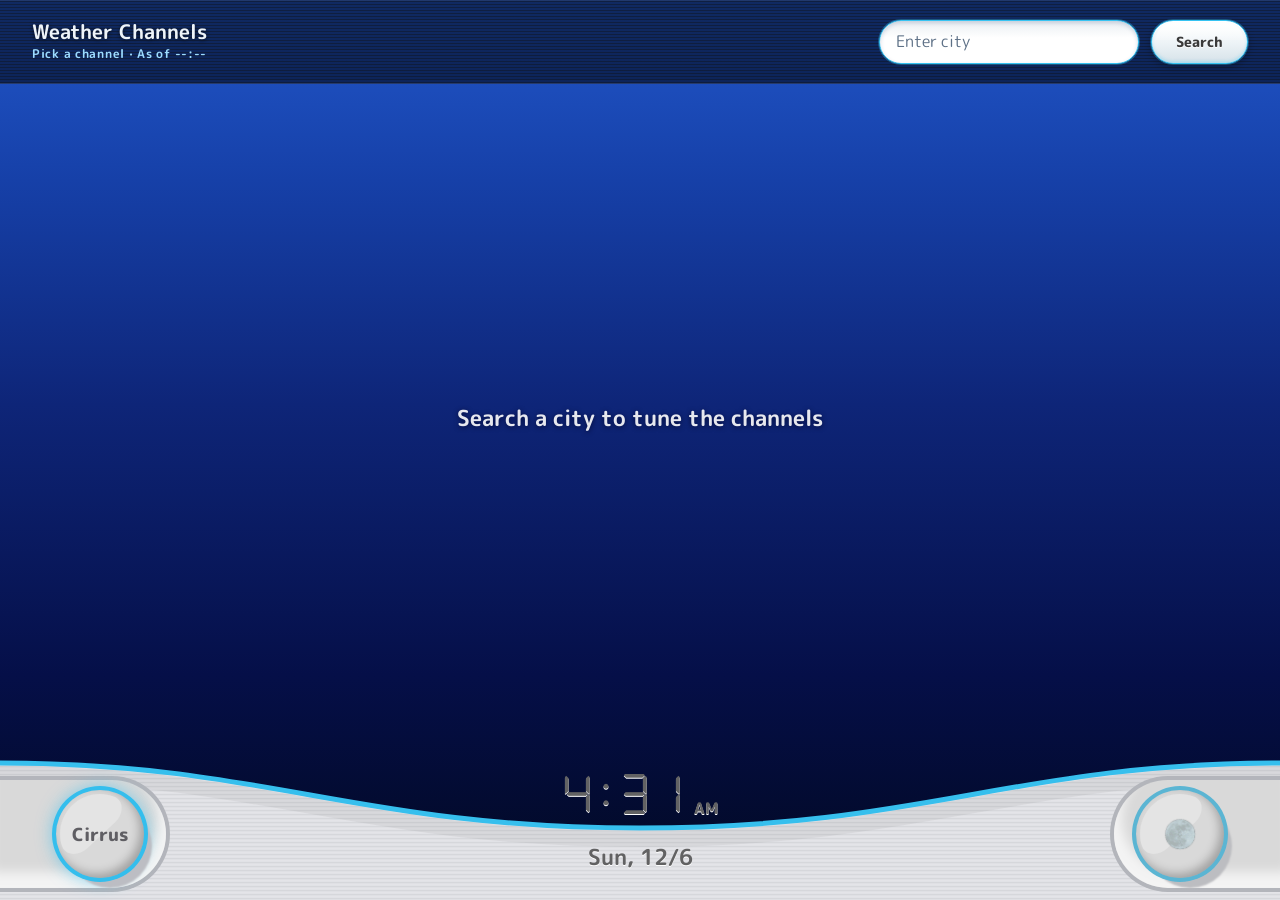
==== public/index.html @ e8dc60a6 "fix(frame): steadier scrolling between views - A slow mouse-wheel notch on a Mac (reported as only 4" ====
<!DOCTYPE html>
<html lang="en">
<head>
  <meta charset="UTF-8">
  <meta name="viewport" content="width=device-width, initial-scale=1.0, viewport-fit=cover">
  <title>Cirrus</title>
  <meta name="description" content="A console-inspired weather channel: current conditions, today, tomorrow, and a 5-day forecast for any city.">
  <link rel="icon" href="icons/clear-day.png">
  <link rel="stylesheet" href="theme.css?v=20261022p1">
  <link rel="stylesheet" href="base.css?v=20261022k1">
  <link rel="stylesheet" href="frame.css?v=20261022q1">
  <link rel="stylesheet" href="channels.css?v=20261022a">
  <link rel="stylesheet" href="alerts.css?v=20261022h1">
  <link rel="stylesheet" href="globe.css?v=202610227">
  <link rel="stylesheet" href="weather-atmosphere.css?v=20261022a">
  <link rel="stylesheet" href="motion.css?v=20261022p1">
  <link href="https://fonts.googleapis.com/css2?family=M+PLUS+Rounded+1c:wght@400;700;800&display=swap" rel="stylesheet">
</head>
<body>

  <h1 class="visually-hidden">Cirrus Weather</h1>

  <!-- NASA globe image behind the desktop Home menu -->
  <div id="globeBg" class="globe-bg globe-hidden" aria-hidden="true"></div>

  <!-- DESKTOP HOME: channel menu. Tiles open the forecast frame. -->
  <main class="home desktop-channels" id="desktopChannels" aria-label="Cirrus channels">
    <section class="channel-letterbox" aria-labelledby="channelMenuTitle">
      <div class="channel-letterbox-copy">
        <h2 id="channelMenuTitle">Weather Channels</h2>
        <p>Pick a channel · <span id="channelAsOf">As of --:--</span></p>
      </div>
      <div class="channel-search">
        <input id="desktopCityInput" type="text" placeholder="Enter city" aria-label="City name">
        <button type="button" id="desktopSearchButton" aria-label="Search">
          <span>Search</span>
        </button>
      </div>
    </section>

    <section class="channel-stage" aria-live="polite">
      <p id="homeStatus" class="home-status hidden" role="status"></p>
      <button type="button" id="alertBadge" class="home-badge hidden" hidden aria-label="View active weather alerts">
        <svg class="alert-icon" viewBox="0 0 24 24" aria-hidden="true" focusable="false"><path d="M12 3 22 20H2Z"></path></svg>
        <span id="alertBadgeCount">0</span>
      </button>
      <p class="channel-prompt" id="channelPrompt">Search a city to tune the channels</p>

      <div class="channel-grid-wrap hidden" id="channelGridWrap">
        <div class="channel-grid" id="channelGrid">
          <button type="button" class="channel-tile channel-tile--live channel-tile--today"
                  data-channel-target="today" aria-label="Open current conditions">
            <span class="channel-screen channel-screen--today">
              <span class="channel-today-title" id="channelTodayTitle">Today Channel · --</span>
              <span class="channel-today-weather">
                <span class="channel-today-temp" id="channelTodayTemp">--°</span>
                <img class="channel-today-icon" id="channelTodayIcon" src="icons/default.png" alt="">
              </span>
            </span>
          </button>

          <button type="button" class="channel-tile channel-tile--live channel-tile--day"
                  data-channel-target="0" aria-label="Open forecast day 1">
            <span class="channel-screen channel-screen--day">
              <span class="channel-day-label">--</span>
              <span class="channel-day-weather">
                <img class="channel-day-icon" src="icons/default.png" alt="">
                <span class="channel-day-temps"><b class="channel-day-high">--°</b><b class="channel-day-low">--°</b></span>
              </span>
            </span>
          </button>
          <button type="button" class="channel-tile channel-tile--live channel-tile--day"
                  data-channel-target="1" aria-label="Open forecast day 2">
            <span class="channel-screen channel-screen--day">
              <span class="channel-day-label">--</span>
              <span class="channel-day-weather">
                <img class="channel-day-icon" src="icons/default.png" alt="">
                <span class="channel-day-temps"><b class="channel-day-high">--°</b><b class="channel-day-low">--°</b></span>
              </span>
            </span>
          </button>
          <button type="button" class="channel-tile channel-tile--live channel-tile--day"
                  data-channel-target="2" aria-label="Open forecast day 3">
            <span class="channel-screen channel-screen--day">
              <span class="channel-day-label">--</span>
              <span class="channel-day-weather">
                <img class="channel-day-icon" src="icons/default.png" alt="">
                <span class="channel-day-temps"><b class="channel-day-high">--°</b><b class="channel-day-low">--°</b></span>
              </span>
            </span>
          </button>
          <button type="button" class="channel-tile channel-tile--live channel-tile--day"
                  data-channel-target="3" aria-label="Open forecast day 4">
            <span class="channel-screen channel-screen--day">
              <span class="channel-day-label">--</span>
              <span class="channel-day-weather">
                <img class="channel-day-icon" src="icons/default.png" alt="">
                <span class="channel-day-temps"><b class="channel-day-high">--°</b><b class="channel-day-low">--°</b></span>
              </span>
            </span>
          </button>
          <button type="button" class="channel-tile channel-tile--live channel-tile--day"
                  data-channel-target="4" aria-label="Open forecast day 5">
            <span class="channel-screen channel-screen--day">
              <span class="channel-day-label">--</span>
              <span class="channel-day-weather">
                <img class="channel-day-icon" src="icons/default.png" alt="">
                <span class="channel-day-temps"><b class="channel-day-high">--°</b><b class="channel-day-low">--°</b></span>
              </span>
            </span>
          </button>

          <div class="channel-tile channel-tile--empty" aria-hidden="true"><span class="channel-screen channel-screen--empty"><b>Cirrus</b><span>Empty Channel</span></span></div>
          <div class="channel-tile channel-tile--empty" aria-hidden="true"><span class="channel-screen channel-screen--empty"><b>Cirrus</b><span>Empty Channel</span></span></div>
          <div class="channel-tile channel-tile--empty" aria-hidden="true"><span class="channel-screen channel-screen--empty"><b>Cirrus</b><span>Empty Channel</span></span></div>
          <div class="channel-tile channel-tile--empty" aria-hidden="true"><span class="channel-screen channel-screen--empty"><b>Cirrus</b><span>Empty Channel</span></span></div>
          <div class="channel-tile channel-tile--empty" aria-hidden="true"><span class="channel-screen channel-screen--empty"><b>Cirrus</b><span>Empty Channel</span></span></div>
          <div class="channel-tile channel-tile--empty" aria-hidden="true"><span class="channel-screen channel-screen--empty"><b>Cirrus</b><span>Empty Channel</span></span></div>
        </div>
        <p class="channel-grid-hint">Pick a channel to open it</p>
      </div>
    </section>

    <nav class="channel-tray" aria-label="Channel controls">
      <svg class="channel-tray-wave" viewBox="0 0 1440 150" preserveAspectRatio="none" aria-hidden="true">
        <defs>
          <pattern id="channelTrayCrt" width="6" height="4" patternUnits="userSpaceOnUse">
            <rect class="channel-tray-crt-dark" x="0" y="0" width="6" height="1.2"></rect>
            <rect class="channel-tray-crt-light" x="0" y="2" width="6" height="0.8"></rect>
          </pattern>
        </defs>
        <path class="channel-tray-fill" d="M0,13 C300,13 400,78 720,78 C1040,78 1140,13 1440,13 L1440,150 L0,150 Z"></path>
        <path class="channel-tray-crt" d="M0,13 C300,13 400,78 720,78 C1040,78 1140,13 1440,13 L1440,150 L0,150 Z" fill="url(#channelTrayCrt)"></path>
        <path class="channel-tray-shade" d="M0,24 C300,24 400,89 720,89 C1040,89 1140,24 1440,24"></path>
        <path class="channel-tray-rim" d="M0,13 C300,13 400,78 720,78 C1040,78 1140,13 1440,13"></path>
      </svg>
      <div class="channel-tray-controls">
        <div class="channel-tray-corner channel-tray-corner--left">
          <div class="channel-tray-groove" aria-hidden="true"></div>
          <button type="button" class="channel-tray-button is-active" id="channelTrayGrid" aria-label="All channels" title="All channels">
            <svg class="channel-tray-crescent" aria-hidden="true" viewBox="0 0 131 128"><path d="M 103.15 52.253 C 118.738 37.646 120.095 11.919 100.046 4.543 C 92.058 1.604 83.428 0 74.425 0 C 33.321 0 0 33.435 0 74.679 C 0 81.851 1.008 88.788 2.889 95.353 C 8.8 115.984 34.686 116.41 50.346 101.735 L 103.15 52.253 Z"></path></svg>
            <span>Cirrus</span>
          </button>
        </div>
        <div class="channel-clock" aria-label="Current local time">
          <div class="channel-clock-time"><span id="channelClockHour">--</span><span class="channel-clock-colon">:</span><span id="channelClockMinute">--</span><b id="channelClockMeridiem">--</b></div>
          <div class="channel-clock-date" id="channelClockDate">--</div>
        </div>
        <div class="channel-tray-corner channel-tray-corner--right">
          <div class="channel-tray-groove" aria-hidden="true"></div>
          <button type="button" class="channel-tray-button" id="channelTrayToday" aria-label="Open current conditions" title="Open current conditions" disabled>
            <svg class="channel-tray-crescent" aria-hidden="true" viewBox="0 0 131 128"><path d="M 103.15 52.253 C 118.738 37.646 120.095 11.919 100.046 4.543 C 92.058 1.604 83.428 0 74.425 0 C 33.321 0 0 33.435 0 74.679 C 0 81.851 1.008 88.788 2.889 95.353 C 8.8 115.984 34.686 116.41 50.346 101.735 L 103.15 52.253 Z"></path></svg>
            <img src="icons/clear-night.png" alt="">
          </button>
        </div>
      </div>
    </nav>
  </main>

  <!-- THE FORECAST FRAME: silver rows, green header, blue panel -->
  <div class="frame" id="frame">

    <nav class="frame-row frame-row--top" aria-label="Frame controls, top">
      <div class="frame-clock" id="frameClock" role="timer" aria-label="Local time">
        <span class="frame-clock-digits" id="clockDigits">--:--</span>
        <span class="frame-clock-meridiem" id="clockMeridiem"></span>
      </div>
      <button type="button" class="frame-btn frame-btn--nav" id="navUp">
        <svg class="frame-tri" viewBox="0 0 12 10" aria-hidden="true" focusable="false"><path d="M6 0 12 10H0Z"></path></svg>
        <span class="frame-btn-label"></span>
      </button>
      <button type="button" class="frame-btn" id="settingsButton">
        <span class="frame-btn-label"></span>
      </button>
      <!-- globe mode -->
      <button type="button" class="frame-btn globe-only" id="globeZoomOut" aria-label="Zoom out">
        <span>Zoom</span>
        <svg class="frame-icon" viewBox="0 0 24 24" aria-hidden="true" focusable="false"><circle cx="12" cy="12" r="9.5"></circle><path d="M7 12H17"></path></svg>
      </button>
      <button type="button" class="frame-btn frame-btn--nav globe-only" id="globeNext" aria-label="Next region">
        <span>Next</span>
        <svg class="frame-tri" viewBox="0 0 10 12" aria-hidden="true" focusable="false"><path d="M0 0 10 6 0 12Z"></path></svg>
      </button>
      <button type="button" class="frame-btn globe-only" id="globeZoomIn" aria-label="Zoom in">
        <span>Zoom</span>
        <svg class="frame-icon" viewBox="0 0 24 24" aria-hidden="true" focusable="false"><circle cx="12" cy="12" r="9.5"></circle><path d="M7 12H17M12 7V17"></path></svg>
      </button>
    </nav>

    <header class="frame-header" id="frameHeader">
      <div class="frame-title-block">
        <h2 class="frame-title" id="frameTitle" aria-live="polite">Current</h2>
      </div>
      <button type="button" class="frame-location" id="locationPill" aria-label="Choose a city">
        <span class="frame-location-text" id="locationName">Choose a city</span>
      </button>
      <form class="frame-search hidden" id="searchForm" role="search">
        <label class="visually-hidden" for="cityInput">City name</label>
        <span class="frame-search-well">
          <svg class="frame-search-icon" viewBox="0 0 24 24" aria-hidden="true" focusable="false"><circle cx="10.5" cy="10.5" r="6.5"></circle><path d="M15.4 15.4L20.5 20.5"></path></svg>
          <input id="cityInput" class="frame-search-input" type="text" placeholder="Enter a city"
                 autocomplete="off" autocapitalize="words" enterkeyhint="search">
        </span>
        <button type="submit" class="frame-search-go"><span class="frame-search-go-face" aria-hidden="true"></span>Go</button>
      </form>
    </header>

    <div class="frame-alert-slot" id="frameAlertSlot"></div>

    <section class="frame-panel" id="framePanel" aria-label="Weather">
      <div class="panel-sat is-empty" id="panelSat" aria-hidden="true"></div>

      <div id="weatherAtmosphere" class="weather-atmosphere is-hidden" data-effect="clear" aria-hidden="true">
        <video id="atmoRainVideo" class="atmo-rain-video is-hidden" autoplay loop muted playsinline
               preload="auto" aria-hidden="true">
          <!-- /stream serves Range responses (required by iOS Safari);
               /media is the static-server fallback for frontend-only dev -->
          <source src="stream/rain-overlay.mp4" type="video/mp4">
          <source src="media/rain-overlay.mp4" type="video/mp4">
        </video>
        <div class="atmo-precip atmo-precip--snow"></div>
        <div id="atmoLightningLayer" class="atmo-lightning-layer is-hidden" aria-hidden="true"></div>
        <div class="atmo-fog"></div>
        <div class="atmo-clouds"></div>
      </div>

      <div class="panel-viewport" id="panelViewport">
        <div class="panel-track" id="panelTrack">

          <section class="view view--uv" data-view="uv" id="viewUv" aria-label="UV index">
            <div class="view-empty">
              <p class="view-empty-text">Choose a city to see today's UV index.</p>
            </div>
            <div class="view-body uv">
              <p class="uv-label">Today's peak UV</p>
              <div class="uv-reading">
                <span class="uv-value" id="uvValue">--</span>
                <span class="uv-category" id="uvCategory">Loading</span>
              </div>
              <ol class="uv-scale" id="uvScale" aria-hidden="true">
                <li class="uv-band" data-band="Low"><span class="uv-band-bar"></span><span class="uv-band-name">Low</span></li>
                <li class="uv-band" data-band="Moderate"><span class="uv-band-bar"></span><span class="uv-band-name">Moderate</span></li>
                <li class="uv-band" data-band="High"><span class="uv-band-bar"></span><span class="uv-band-name">High</span></li>
                <li class="uv-band" data-band="Very High"><span class="uv-band-bar"></span><span class="uv-band-name">Very High</span></li>
                <li class="uv-band" data-band="Extreme"><span class="uv-band-bar"></span><span class="uv-band-name">Extreme</span></li>
              </ol>
              <p class="uv-advice" id="uvAdvice"></p>
            </div>
          </section>

          <section class="view view--current" data-view="current" id="viewCurrent" aria-label="Current conditions">
            <div class="view-empty">
              <p class="view-empty-text">Choose a city to tune in.</p>
              <button type="button" class="chip-btn view-empty-btn" id="emptyChoose">Choose a city</button>
            </div>
            <div class="view-body hero">
              <div class="hero-temps">
                <span class="hero-temp hero-temp--current" id="currentTemp">--</span>
              </div>
              <p class="hero-cond" id="currentCond">--</p>
              <span class="wx-icon"><img class="hero-icon" id="currentIcon" src="icons/default.png" alt=""></span>
              <ul class="readings" id="currentReadings" aria-label="More readings"></ul>
            </div>
          </section>

          <section class="view view--today" data-view="today" id="viewToday" aria-label="Today's forecast">
            <div class="view-empty">
              <p class="view-empty-text">Choose a city to see today's forecast.</p>
            </div>
            <div class="view-body hero hero--day">
              <div class="hero-temps">
                <span class="hero-temp" id="todayHigh">--</span>
                <span class="hero-low" id="todayLow">--</span>
              </div>
              <p class="hero-cond" id="todayCond">--</p>
              <span class="wx-icon"><img class="hero-icon" id="todayIcon" src="icons/default.png" alt=""></span>
              <ul class="readings" id="todayReadings" aria-label="More readings"></ul>
            </div>
          </section>

          <section class="view view--tomorrow" data-view="tomorrow" id="viewTomorrow" aria-label="Tomorrow's forecast">
            <div class="view-empty">
              <p class="view-empty-text">Choose a city to see tomorrow's forecast.</p>
            </div>
            <div class="view-body hero hero--day">
              <div class="hero-temps">
                <span class="hero-temp" id="tomorrowHigh">--</span>
                <span class="hero-low" id="tomorrowLow">--</span>
              </div>
              <p class="hero-cond" id="tomorrowCond">--</p>
              <span class="wx-icon"><img class="hero-icon" id="tomorrowIcon" src="icons/default.png" alt=""></span>
              <ul class="readings" id="tomorrowReadings" aria-label="More readings"></ul>
            </div>
          </section>

          <section class="view view--fiveday" data-view="fiveday" id="viewFiveday" aria-label="5-day forecast">
            <div class="view-empty">
              <p class="view-empty-text">Choose a city to see the 5-day forecast.</p>
            </div>
            <ol class="view-body fiveday" id="fivedayList"></ol>
          </section>

          <section class="view view--sixhour" data-view="sixhour" id="viewSixhour" aria-label="6-hour weather">
            <div class="view-empty">
              <p class="view-empty-text">Choose a city to see the 6-hour weather.</p>
            </div>
            <div class="view-body sixhour">
              <p class="sixhour-strip">6-Hour Weather</p>
              <ol class="sixhour-list" id="sixhourList"></ol>
              <p class="sixhour-note hidden" id="sixhourNote">The 6-hour forecast isn't available right now.</p>
            </div>
          </section>

        </div>
      </div>

      <!-- one dot per view; the current one is big and cyan -->
      <nav class="view-dots" id="viewDots" aria-label="Views"></nav>

      <section class="screen hidden" id="screenSearch" aria-label="Choose a city">
        <h3 class="screen-heading" id="recentHeading">Recent cities</h3>
        <ul class="chip-list" id="recentList"></ul>
        <p class="screen-note">Type a town in the green bar and press Go. Your recent picks wait here for next time.</p>
      </section>

      <section class="screen hidden" id="screenSettings" aria-label="Settings">
        <div class="settings-cards">
          <section class="settings-card" aria-labelledby="settingsUnitsTitle">
            <h3 class="settings-card-title" id="settingsUnitsTitle">Units</h3>
            <div class="settings-group">
              <h4 class="settings-label" id="settingsTempLabel">Temperature</h4>
              <div class="settings-choices" role="radiogroup" aria-labelledby="settingsTempLabel">
                <button type="button" class="chip-btn settings-choice" role="radio" data-setting="temp" data-value="F">Fahrenheit (°F)</button>
                <button type="button" class="chip-btn settings-choice" role="radio" data-setting="temp" data-value="C">Celsius (°C)</button>
              </div>
            </div>
            <div class="settings-group">
              <h4 class="settings-label" id="settingsWindLabel">Wind and distance</h4>
              <div class="settings-choices" role="radiogroup" aria-labelledby="settingsWindLabel">
                <button type="button" class="chip-btn settings-choice" role="radio" data-setting="wind" data-value="mph">mph and miles</button>
                <button type="button" class="chip-btn settings-choice" role="radio" data-setting="wind" data-value="kmh">km/h and kilometers</button>
              </div>
            </div>
          </section>
          <section class="settings-card" aria-labelledby="settingsSoundTitle">
            <h3 class="settings-card-title" id="settingsSoundTitle">Sound</h3>
            <div class="settings-group">
              <h4 class="settings-label" id="settingsEffectsLabel">Sound effects</h4>
              <div class="settings-choices" role="radiogroup" aria-labelledby="settingsEffectsLabel">
                <button type="button" class="chip-btn settings-choice" role="radio" data-setting="effects" data-value="on">On</button>
                <button type="button" class="chip-btn settings-choice" role="radio" data-setting="effects" data-value="off">Off</button>
              </div>
            </div>
            <div class="settings-group">
              <h4 class="settings-label" id="settingsMusicLabel">Music</h4>
              <div class="settings-choices" role="radiogroup" aria-labelledby="settingsMusicLabel">
                <button type="button" class="chip-btn settings-choice" role="radio" data-setting="music" data-value="on">On</button>
                <button type="button" class="chip-btn settings-choice" role="radio" data-setting="music" data-value="off">Off</button>
              </div>
            </div>
          </section>
        </div>
        <p class="screen-note">Cirrus remembers these choices on this device. Sounds start after your first tap or click.</p>
      </section>

      <section class="screen hidden" id="screenAlert" aria-label="Weather alerts">
        <div id="alertListWrap">
          <h3 class="screen-heading" id="alertListHeading">Active alerts</h3>
          <ul class="alert-list" id="alertList"></ul>
          <p class="screen-note">Alerts come from the US National Weather Service.</p>
        </div>
        <article class="alert-detail hidden" id="alertDetail" aria-live="polite"></article>
      </section>

      <section class="screen screen--globe hidden" id="screenGlobe" aria-label="Globe">
        <canvas class="globe-canvas" id="globeCanvas" role="img" aria-label="Satellite globe"></canvas>
        <div class="globe-markers" id="globeMarkers"></div>
        <p class="globe-badge" aria-hidden="true">Current Weather</p>
        <p class="globe-status hidden" id="globeStatus" role="status">
          <span class="loader-dots loader-dots--small" aria-hidden="true"><span class="loader-dot"></span><span class="loader-dot"></span><span class="loader-dot"></span></span>
          <span id="globeStatusText"></span>
        </p>
      </section>

      <section class="screen screen--clear hidden" id="screenDay" aria-label="Forecast day">
        <div class="hero hero--day">
          <div class="hero-temps">
            <span class="hero-temp" id="dayHigh">--</span>
            <span class="hero-low" id="dayLow">--</span>
          </div>
          <p class="hero-cond" id="dayCond">--</p>
          <span class="wx-icon"><img class="hero-icon" id="dayIcon" src="icons/default.png" alt=""></span>
          <ul class="readings" id="dayReadings" aria-label="More readings"></ul>
        </div>
      </section>

      <div class="panel-loading hidden" id="loading" role="status" aria-live="polite">
        <span class="loader-dots" aria-hidden="true"><span class="loader-dot"></span><span class="loader-dot"></span><span class="loader-dot"></span></span>
        <p class="panel-loading-text" id="loadingText">Tuning in…</p>
      </div>
      <div class="panel-error hidden" id="errorCard" role="alert">
        <p class="panel-error-text" id="errorMsg"></p>
        <button type="button" class="chip-btn panel-error-btn" id="errorRetry">Try again</button>
      </div>
      <p id="alertFetchMsg" class="panel-status panel-status--note hidden" role="status" aria-live="polite"></p>

      <footer class="panel-footer">
        <p class="panel-credit">Data: OpenWeather · NWS<br>Imagery: NASA GIBS</p>
        <div class="panel-readout">
          <div class="panel-wind hidden" id="panelWind">
            <span class="panel-wind-main" id="panelWindMain"></span>
          </div>
          <p class="panel-asof hidden" id="panelAsOf"></p>
        </div>
      </footer>
    </section>

    <nav class="frame-row frame-row--bottom" aria-label="Frame controls, bottom">
      <button type="button" class="frame-btn" id="backButton" data-sound="back">
        <span class="frame-btn-label"></span>
      </button>
      <button type="button" class="frame-btn frame-btn--nav" id="navDown">
        <svg class="frame-tri" viewBox="0 0 12 10" aria-hidden="true" focusable="false"><path d="M0 0H12L6 10Z"></path></svg>
        <span class="frame-btn-label"></span>
      </button>
      <button type="button" class="frame-btn" id="globeButton">
        <span class="frame-btn-label"></span>
      </button>
      <!-- globe mode -->
      <button type="button" class="frame-btn globe-only" id="globeEnd" data-sound="back">End</button>
      <div class="frame-btn-pair globe-only">
        <button type="button" class="frame-btn" id="globeRotateLeft" aria-label="Spin west">
          <svg class="frame-icon" viewBox="0 0 24 24" aria-hidden="true" focusable="false"><path d="M19 15A8 8 0 0 0 5.5 9.5"></path><path d="M4 4.5V10H9.5"></path></svg>
        </button>
        <button type="button" class="frame-btn" id="globeRotateRight" aria-label="Spin east">
          <svg class="frame-icon" viewBox="0 0 24 24" aria-hidden="true" focusable="false"><path d="M5 15A8 8 0 0 1 18.5 9.5"></path><path d="M20 4.5V10H14.5"></path></svg>
        </button>
      </div>
      <button type="button" class="frame-btn globe-only" id="globeRestore">Restore</button>
    </nav>
  </div>

  <script src="feel-config.js?v=202610228"></script>
  <script src="iconMap.js?v=20260701"></script>
  <script src="units.js?v=20261022a"></script>
  <script src="atmo-rain-video.js?v=20260706e"></script>
  <script src="atmo-lightning.js?v=20260626c"></script>
  <script src="alerts.js?v=20261022m1"></script>
  <script src="atmosphere.js?v=20260706"></script>
  <script src="sound.js?v=20261022i1"></script>
  <script src="pointer.js?v=20261022k1"></script>
  <script src="feel.js?v=20261022m1"></script>
  <script src="frame.js?v=202610228"></script>
  <script src="views.js?v=20261022m1"></script>
  <script src="search.js?v=20261022h1"></script>
  <script src="settings.js?v=20261022i1"></script>
  <script src="globe-cities.js?v=202610227"></script>
  <script src="globe.js?v=202610227"></script>
  <script src="channels.js?v=20261022n1"></script>
  <script src="launch.js?v=20261022n1"></script>
  <script src="countup.js?v=20261022h1"></script>
  <script src="eggs.js?v=20261022p1"></script>
  <script src="idle.js?v=20261022o1"></script>
  <script src="script.js?v=202610227"></script>
</body>
</html>
---- public/theme.css ----
/* CIRRUS THEME
   Every design value lives here as a CSS custom property: colors,
   gradients, shadows, radii, spacing, type, and durations.
   Component stylesheets only reference these tokens. */

:root {
  /* ---- Type ---- */
  /* M PLUS Rounded 1c: free rounded gothic, the closest free match to the
     rounded console system face the references use. */
  --font-ui: 'M PLUS Rounded 1c', Helvetica, Arial, sans-serif;
  --font-digital: "DSEG7 Classic", 'M PLUS Rounded 1c', sans-serif;

  /* ---- Sky behind the desktop Home menu (day / night) ---- */
  --focus-ring-night: rgba(140, 200, 255, 0.9);
  --focus-ring-day: rgba(255, 255, 255, 0.95);
  --sky-night: linear-gradient(to bottom,
      #2258cc 0%,
      #1640a8 20%,
      #0e2578 45%,
      #050f48 75%,
      #010820 100%);
  --sky-day: linear-gradient(to bottom,
      rgba(31, 111, 208, 0.88) 0%,
      rgba(58, 146, 228, 0.82) 30%,
      rgba(90, 177, 240, 0.76) 62%,
      rgba(156, 212, 250, 0.68) 85%,
      rgba(191, 230, 255, 0.62) 100%);
  --sky-day-opacity: 0.92;
  --sky-base-night: #010820;
  --sky-base-day: #3a92e4;
  --focus-ring: var(--focus-ring-night);
  --sky-base: var(--sky-base-night);

  /* ---- Cyan pill controls ---- */
  --wii-pill-rest-shadow:
    inset 0 1px 0 rgba(255, 255, 255, 0.95),
    inset 0 -2px 3px rgba(54, 195, 242, 0.25),
    0 0 0 1px rgba(54, 195, 242, 0.35),
    0 3px 9px rgba(0, 0, 0, 0.32);
  --wii-searching-shadow:
    inset 0 1px 0 rgba(255, 255, 255, 0.95),
    inset 0 -2px 3px rgba(54, 195, 242, 0.25),
    0 0 0 1.5px rgba(52, 190, 237, 0.55),
    0 2px 8px rgba(0, 0, 0, 0.28),
    0 0 10px 2px rgba(52, 190, 237, 0.42),
    0 0 18px 4px rgba(52, 190, 237, 0.26);

  /* ---- Alerts: red for warnings, orange for watches and advisories ---- */
  --alert-text: #ffffff;
  --alert-warning-face: linear-gradient(180deg, #ec5045 0%, #bb1a10 42%, #8e0e07 100%);
  --alert-warning-strip: linear-gradient(180deg, #a5150c 0%, #6c0a05 100%);
  --alert-warning-edge: #4f0703;
  --alert-watch-face: linear-gradient(180deg, #f6a43a 0%, #b35600 42%, #8f4400 100%);
  --alert-watch-strip: linear-gradient(180deg, #a35000 0%, #6d3500 100%);
  --alert-watch-edge: #4e2600;
  --alert-bar-font: 17px;
  --alert-icon-size: 22px;
  --alert-more-border: rgba(255, 255, 255, 0.85);
  --alert-list-width: 720px;
  --alert-detail-width: 820px;
  --alert-tile-height: 72px;
  --alert-meta-text: #ffe0dc;
  --alert-instruction-bg: rgba(6, 18, 70, 0.6);
  --alert-instruction-border: rgba(255, 170, 160, 0.55);
  --alert-instruction-accent: #e0584f;
  --alert-instruction-accent-width: 5px;
  --sev-warning-bg: #e0584f;
  --sev-warning-text: #3a0c0a;
  --sev-watch-bg: #ef9f27;
  --sev-watch-text: #4a2a02;
  --sev-advisory-bg: #e0b000;
  --sev-advisory-text: #463600;
  --sev-statement-bg: #36c3f2;
  --sev-statement-text: #0c3247;
  --sev-unknown-bg: #c8d2dc;
  --sev-unknown-text: #2a3844;
  --badge-shadow: 0 3px 8px rgba(0, 0, 0, 0.35), inset 0 1px 0 rgba(255, 255, 255, 0.35);

  /* ---- Motion ---- */
  --nintendo-spring: cubic-bezier(0.34, 1.56, 0.64, 1);
  --nintendo-soft: cubic-bezier(0.32, 0.72, 0, 1);

  /* Springs: real damped-spring curves (sampled into linear() below) with
     overshooting cubic-bezier fallbacks for browsers without linear().
     pop: buttons and cards landing (about 13% overshoot)
     slide: views arriving (about 5%)
     hover: things growing under the pointer (about 10%) */
  --spring-pop: cubic-bezier(0.34, 1.56, 0.64, 1);
  --spring-slide: cubic-bezier(0.25, 1.2, 0.5, 1);
  --spring-hover: cubic-bezier(0.3, 1.45, 0.6, 1);
  --dur-spring-pop: 560ms;
  --dur-spring-slide: 720ms;
  --dur-spring-hover: 420ms;
  /* things leaving speed up as they go; reduced motion uses plain fades */
  --ease-exit: cubic-bezier(0.4, 0, 1, 1);
  --ease-fade: cubic-bezier(0.4, 0, 0.2, 1);
  --dur-exit: 180ms;
  --dur-fade-quick: 200ms;
  /* a view slide: fast away, a little past the spot, then settle back */
  --ease-slide: cubic-bezier(0.22, 1, 0.36, 1);
  --ease-settle: cubic-bezier(0.45, 0, 0.55, 1);
  --dur-view-slide: 640ms;
  /* easter eggs: the winking sun and snow caps on the frame */
  --sun-face-size: 34%;
  --sun-face-ink: #6b3a00;
  --sun-face-cheek: rgba(255, 120, 90, 0.55);
  --sun-face-stroke: 2.2;
  --dur-wink: 900ms;
  --snow-cap-height: 9px;
  --snow-cap-inset: 7%;
  --snow-cap-pill-inset: 20%;
  --snow-cap:
    linear-gradient(#ffffff, #ffffff) top / 100% 45% no-repeat,
    radial-gradient(circle at 50% 30%, #ffffff 62%, rgba(255, 255, 255, 0) 66%) 0 0 / 14px 100% repeat-x;
  --snow-cap-shadow: drop-shadow(0 1px 1px rgba(60, 90, 130, 0.6)) drop-shadow(0 2px 2px rgba(60, 90, 130, 0.25));
  --dur-snow-settle: 6s;
  /* idle attract: the satellite picture slowly zooms in and pans, then back */
  --dur-attract-pan: 40s;
  --attract-zoom: 1.12;
  --attract-pan-x: -4%;
  --attract-pan-y: 2%;
  /* launching a channel: the tile grows into the frame, Home zooms past */
  --dur-launch: 600ms;
  --ease-launch: cubic-bezier(0.65, 0, 0.25, 1);
  --launch-zoom-past: 1.15;
  --launch-splash-bg: var(--sky-night);
  --launch-tile-width: 220px;
  --launch-tile-ratio: 380 / 205;
  --launch-tile-font: 26px;
  --launch-tile-icon: 52px;
  --launch-tile-glow: 0 0 30px 6px rgba(52, 190, 237, 0.45);
  --dur-none: 0.01ms;
  --dur-fast: 200ms;
  --dur-medium: 350ms;
  --dur-slow: 600ms;
  --dur-fade: 1200ms;

  /* ---- Spacing scale ---- */
  --space-1: 4px;
  --space-2: 8px;
  --space-3: 12px;
  --space-4: 16px;
  --space-5: 20px;
  --space-6: 24px;
  --space-7: 32px;
  --space-8: 40px;
  --space-9: 56px;
  --hairline: 1px;
  --rule: 2px;
  --rule-thick: 3px;
  --touch-min: 44px;

  /* ---- Pointer: Cirrus's own hand cursor (fingertip hotspot), with
         a PNG and the system pointer as fallbacks ---- */
  --cursor-point: url("cursors/hand.svg") 10 2, url("cursors/hand.png") 10 2, pointer;
  /* the drawn hand (pointer.js): the same picture, a little bigger */
  --soft-cursor-size: 40px;
  --soft-cursor-hot-x: 12.5px;
  --soft-cursor-hot-y: 2.5px;
  --soft-cursor-shadow: drop-shadow(0 3px 3px rgba(0, 10, 40, 0.35));
  --soft-cursor-poke: 0 2px;
  --soft-cursor-poke-scale: 0.9;
  --ripple-size: 72px;
  --ripple-face: radial-gradient(circle, rgba(255, 255, 255, 0.7) 0%, rgba(140, 220, 255, 0.45) 45%, rgba(140, 220, 255, 0) 70%);

  /* ---- Focus ---- */
  --focus-width: 3px;
  --focus-offset: 2px;
  --focus-ring-on-light: #0a5fa3;

  /* ---- Radii ---- */
  --radius-sm: 6px;
  --radius-md: 12px;
  --radius-lg: 20px;
  --radius-pill: 999px;

  /* ---- Type scale ---- */
  --fs-xs: 12px;
  --fs-sm: 14px;
  --fs-base: 16px;
  --fs-md: 18px;
  --fs-lg: 22px;
  --fs-xl: 28px;
  --fw-regular: 400;
  --fw-bold: 700;
  --fw-heavy: 800;
  --lh-tight: 1;
  --lh-snug: 1.2;
  --lh-body: 1.45;
  --tracking-caps: 0.06em;
  --tracking-tight: -0.03em;

  /* ---- Frame: silver button rows ---- */
  --frame-row-height: 64px;
  --frame-btn-font: 20px;
  --frame-tri-size: 16px;
  --frame-columns: 1fr 1.35fr 1fr;
  --frame-bg: #b9c1c8;
  --frame-btn-face: linear-gradient(180deg, #ffffff 0%, #f2f4f6 46%, #dfe3e7 100%);
  --frame-btn-face-hover: linear-gradient(180deg, #ffffff 0%, #f7f9fa 46%, #e9edf0 100%);
  --frame-btn-face-active: linear-gradient(180deg, #6fd6fb 0%, #2aaee9 34%, #0d76bd 52%, #0a64aa 100%);
  --frame-btn-text: #2f3337;
  --frame-btn-text-muted: #5b646c;
  --frame-btn-text-active: #ffffff;
  --frame-btn-shadow:
    inset 0 1px 0 rgba(255, 255, 255, 0.95),
    inset 0 -2px 3px rgba(110, 125, 140, 0.22);
  --frame-btn-shadow-active:
    inset 0 1px 0 rgba(255, 255, 255, 0.55),
    inset 0 -2px 4px rgba(0, 40, 90, 0.35);
  --frame-btn-text-shadow: 0 1px 0 rgba(255, 255, 255, 0.9);
  --frame-btn-text-shadow-active: 0 1px 2px rgba(0, 30, 70, 0.55);
  --frame-divider: #a7b0b8;
  --frame-divider-light: rgba(255, 255, 255, 0.9);
  --frame-edge: #2c7bd4;
  --frame-clock-text: #3c4247;
  --frame-clock-font: 30px;
  --frame-clock-meridiem-font: 13px;

  /* ---- Frame: green header strip ---- */
  --frame-header-height: 64px;
  --header-strip: linear-gradient(180deg, #2b8c22 0%, #166a10 100%);
  --header-strip-edge: #0d4f08;
  --title-block: linear-gradient(180deg, #33a826 0%, #1a7a12 50%, #0f5c0a 100%);
  --title-block-width: 310px;
  --title-font: 30px;
  --title-font-long: 22px;
  --title-text: #ffffff;
  --title-text-shadow: 0 2px 2px rgba(0, 30, 0, 0.5);
  --pill-face: linear-gradient(180deg, #a8f78c 0%, #5cd84c 30%, #2aa820 58%, #1d8f15 100%);
  --pill-gloss: linear-gradient(180deg, rgba(255, 255, 255, 0.6) 0%, rgba(255, 255, 255, 0.05) 100%);
  --pill-border: #0e6a09;
  --pill-shadow:
    inset 0 1px 0 rgba(255, 255, 255, 0.6),
    inset 0 -2px 3px rgba(0, 60, 0, 0.3),
    0 2px 4px rgba(0, 30, 0, 0.35);
  --pill-text: #ffffff;
  --pill-font: 30px;
  --pill-inset: 8px;
  --search-field-bg: #ffffff;
  --search-field-text: #12361a;
  --search-field-placeholder: #4f6b54;
  /* Search: a white well pressed into the lime pill, plus a raised silver Go button */
  --search-pad: 5px;
  --search-font: 26px;
  --search-well-face: linear-gradient(180deg, #dcebd8 0%, #f6fbf4 30%, #ffffff 55%, #ffffff 100%);
  --search-well-rim: #0b5a07;
  --search-well-shadow:
    inset 0 2px 4px rgba(4, 50, 0, 0.5),
    inset 0 -1px 0 rgba(255, 255, 255, 0.95),
    0 1px 0 rgba(255, 255, 255, 0.4);
  --search-well-focus-rim: #0a76c4;
  --search-well-focus-glow: 0 0 0 2px #34beed, 0 0 14px 3px rgba(52, 190, 237, 0.6);
  --search-icon: #2f7d27;
  --search-icon-size: 26px;
  --search-icon-stroke: 2.6;
  --search-caret: #0a76c4;
  --search-go-width: 124px;
  --search-go-font: 22px;
  --search-go-shadow:
    inset 0 1px 0 rgba(255, 255, 255, 0.95),
    inset 0 -2px 3px rgba(54, 195, 242, 0.3),
    0 2px 4px rgba(0, 40, 0, 0.45);
  --search-go-glow: 0 0 0 2px #34beed, 0 0 14px 3px rgba(52, 190, 237, 0.55);
  --search-go-hit: 6px;

  /* ---- Frame: royal blue panel ---- */
  --panel-face: linear-gradient(160deg, #2d68e2 0%, #1b4cc4 36%, #1038a4 68%, #0a2682 100%);
  --panel-streaks:
    linear-gradient(180deg,
      rgba(255, 255, 255, 0) 18%,
      rgba(255, 255, 255, 0.07) 21%,
      rgba(255, 255, 255, 0) 24%,
      rgba(255, 255, 255, 0) 58%,
      rgba(255, 255, 255, 0.05) 61%,
      rgba(255, 255, 255, 0) 64%),
    repeating-linear-gradient(180deg,
      rgba(255, 255, 255, 0) 0,
      rgba(255, 255, 255, 0) 5px,
      rgba(255, 255, 255, 0.025) 5px,
      rgba(255, 255, 255, 0.025) 6px);
  --panel-sat-opacity: 0.42;
  --panel-text: #ffffff;
  --panel-text-soft: rgba(255, 255, 255, 0.9);
  --panel-text-shadow: 0 2px 3px rgba(0, 10, 50, 0.6);
  --panel-pad-x: clamp(24px, 6vw, 96px);
  --panel-pad-top: clamp(16px, 6vh, 64px);
  --panel-footer-space: 104px;

  /* ---- Panel readouts ---- */
  --temp-current: #ffffff;
  --temp-high: #ffd21c;
  --temp-low: #7cecff;
  --temp-shadow: 0 4px 0 rgba(0, 20, 80, 0.35), 0 8px 18px rgba(0, 10, 50, 0.45);
  --temp-high-shadow: 0 4px 0 #8a6400, 0 8px 18px rgba(0, 10, 50, 0.45);
  --hero-temp-size: clamp(96px, 17vh, 168px);
  --hero-day-temp-size: clamp(96px, 17vh, 168px);
  --hero-cond-size: clamp(22px, 3.8vh, 36px);
  --hero-icon-size: clamp(130px, 26vh, 240px);
  --hero-icon-shadow: drop-shadow(0 10px 18px rgba(0, 10, 50, 0.5));
  --wind-font: clamp(26px, 4.6vh, 42px);
  --wind-band: linear-gradient(to right, rgba(5, 22, 86, 0) 0%, rgba(5, 22, 86, 0.78) 34%, #061a66 100%);
  --asof-strip: linear-gradient(to right, rgba(200, 20, 60, 0) 0%, #b8102f 34%, #d42a55 100%);
  --asof-font: 15px;
  --credit-font: 12px;
  --credit-text: rgba(255, 255, 255, 0.92);

  /* ---- Page dots ---- */
  --dots-right: 4px;
  --dots-gutter: 48px;
  --dot-hit-width: 40px;
  --dot-hit-height: 40px;
  --dot-size: 11px;
  --dot-current-scale: 1.65;
  --dot-face: rgba(255, 255, 255, 0.75);
  --dot-border: rgba(0, 20, 80, 0.35);
  --dot-shadow: 0 1px 3px rgba(0, 10, 50, 0.45);
  --dot-current-face: linear-gradient(180deg, #a6ecff 0%, #36c3f2 45%, #0d8fd6 100%);
  --dot-current-border: #ffffff;
  --dot-current-glow: 0 0 0 2px rgba(255, 255, 255, 0.35), 0 0 12px 3px rgba(52, 190, 237, 0.7);
  --dot-tip-face: rgba(4, 18, 70, 0.88);
  --dot-tip-font: 14px;

  /* ---- Reading bubbles (feels like, humidity, rain chance, ...) ---- */
  --reading-gap: 10px;
  --reading-top: 28px;
  --reading-min-width: 148px;
  --reading-pad-y: 9px;
  --reading-pad-x: 18px;
  --reading-face:
    linear-gradient(180deg, rgba(255, 255, 255, 0.24) 0%, rgba(255, 255, 255, 0.07) 48%, rgba(255, 255, 255, 0) 49%),
    rgba(6, 24, 92, 0.6);
  --reading-border: rgba(255, 255, 255, 0.38);
  --reading-shadow: 0 4px 10px rgba(0, 10, 50, 0.35), inset 0 1px 0 rgba(255, 255, 255, 0.35);
  --reading-icon: var(--temp-low);
  --reading-icon-size: 30px;
  --reading-icon-stroke: 2;
  --reading-icon-shadow: drop-shadow(0 1px 1px rgba(0, 10, 50, 0.5));
  --reading-value-font: clamp(18px, 2.7vh, 25px);
  --reading-label-font: 14px;

  /* ---- 5-Day columns ---- */
  --fiveday-gap: 10px;
  --fiveday-col-face: linear-gradient(180deg, #3f7fea 0%, #2559cc 55%, #1b47b2 100%);
  --fiveday-col-face-hover: linear-gradient(180deg, #5591f0 0%, #2f66d8 55%, #2050bc 100%);
  --fiveday-col-border: rgba(170, 205, 255, 0.6);
  --fiveday-col-shadow: inset 0 1px 0 rgba(255, 255, 255, 0.3), 0 4px 10px rgba(0, 10, 50, 0.35);
  --fiveday-head-face: linear-gradient(180deg, #16357f 0%, #0a1d55 100%);
  --fiveday-head-font: clamp(22px, 4vh, 34px);
  --fiveday-icon-size: clamp(64px, 14vh, 128px);
  --fiveday-high-font: clamp(44px, 9.5vh, 88px);
  --fiveday-low-font: clamp(40px, 8vh, 76px);
  --weekend-text: var(--temp-high);
  --panel-footer-slim: 48px;
  --fiveday-max-height: 100%;

  /* ---- 6-Hour tiles ---- */
  --sixhour-strip-face: linear-gradient(to right, #0a1d55 0%, rgba(10, 29, 85, 0.85) 60%, rgba(10, 29, 85, 0) 100%);
  --sixhour-strip-font: clamp(18px, 3vh, 26px);
  --sixhour-tile-face:
    linear-gradient(180deg,
      rgba(255, 255, 255, 0.55) 0%,
      rgba(255, 255, 255, 0.12) 46%,
      rgba(255, 255, 255, 0) 47%),
    linear-gradient(180deg, #78b4f2 0%, #3f86e2 46%, #1d55bf 47%, #173f9c 100%);
  --sixhour-tile-border: rgba(210, 230, 255, 0.85);
  --sixhour-tile-shadow: 0 6px 14px rgba(0, 10, 50, 0.4), inset 0 1px 0 rgba(255, 255, 255, 0.7);
  --sixhour-icon-size: clamp(90px, 19vh, 176px);
  --sixhour-time-font: clamp(16px, 2.6vh, 23px);
  --sixhour-temp-font: clamp(20px, 3.6vh, 32px);
  --sixhour-gap: 18px;

  /* ---- UV index (WHO colors) ---- */
  --uv-low: #3ea72d;
  --uv-moderate: #fff300;
  --uv-high: #f18b00;
  --uv-very-high: #e53210;
  --uv-extreme: #b567a4;
  --uv-value-font: clamp(110px, 22vh, 200px);
  --uv-category-font: clamp(28px, 5vh, 48px);
  --uv-band-height: 22px;
  --uv-scale-width: 720px;
  --uv-band-active-height: 34px;
  --uv-band-border: rgba(255, 255, 255, 0.85);
  --uv-band-font: 15px;
  --uv-advice-font: clamp(17px, 2.6vh, 22px);

  /* ---- Globe ---- */
  --globe-space: radial-gradient(ellipse at 50% 120%, #1d4fc4 0%, #0b2a86 45%, #04124a 100%);
  --globe-ocean: #1d4ea8;
  --globe-glow: rgba(120, 190, 255, 0.55);
  --globe-glow-edge: rgba(120, 190, 255, 0);
  --globe-badge-font: clamp(16px, 2.6vh, 24px);
  --globe-label-font: 15px;
  --globe-label-bg: rgba(4, 18, 70, 0.72);
  --globe-label-bg-hover: #0d76bd;
  --globe-dot-size: 12px;
  --globe-dot: #ffe14a;
  --globe-dot-glow: 0 0 6px 3px rgba(255, 225, 74, 0.75);
  --globe-dot-pending: rgba(255, 255, 255, 0.65);
  --globe-marker-icon: 34px;
  --globe-status-bottom: 56px;

  /* ---- Panel status pills (loading / error) ---- */
  --status-face: linear-gradient(180deg, rgba(255, 255, 255, 0.24) 0%, rgba(255, 255, 255, 0.06) 55%), rgba(6, 24, 92, 0.82);
  --status-border: rgba(255, 255, 255, 0.35);
  --status-error-face: linear-gradient(180deg, rgba(255, 255, 255, 0.2) 0%, rgba(255, 255, 255, 0.04) 55%), rgba(150, 16, 40, 0.9);
  --status-shadow: 0 6px 18px rgba(0, 10, 50, 0.4);

  /* ---- Loading dots and the error card ---- */
  --loading-scrim: rgba(6, 22, 86, 0.55);
  --loading-font: clamp(18px, 2.8vh, 24px);
  --loader-dot-size: 18px;
  --loader-dot-gap: 14px;
  --loader-dot-1: var(--temp-high);
  --loader-dot-2: #ffffff;
  --loader-dot-3: var(--temp-low);
  --loader-dot-shadow: 0 4px 8px rgba(0, 10, 50, 0.45), inset 0 -3px 3px rgba(0, 30, 80, 0.2);
  --loader-dot-size-small: 8px;
  --loader-dot-gap-small: 5px;
  --loading-delay: 150ms;
  --dur-dot: 900ms;
  --motion-dot-jump: -16px;
  --motion-dot-stretch: scale(0.9, 1.1);
  --motion-dot-squash: scale(1.2, 0.8);
  --ease-dot-up: cubic-bezier(0.25, 0.7, 0.45, 1);
  --ease-dot-down: cubic-bezier(0.55, 0, 0.85, 0.35);
  --dot-dim: 0.35;
  --dur-shake: 420ms;
  --motion-shake: 9px;
  --error-card-width: 520px;
  --error-card-face: linear-gradient(180deg, #ffffff 0%, #f1f5f8 60%, #e1e8ee 100%);
  --error-card-border: rgba(255, 255, 255, 0.9);
  --error-card-shadow: 0 10px 28px rgba(0, 10, 50, 0.5), inset 0 -3px 4px rgba(110, 125, 140, 0.25);
  --error-card-text: #2f3337;
  --error-font: clamp(17px, 2.4vh, 21px);
  --error-btn-width: 180px;

  /* ---- Silver buttons inside the panel (recent cities, choices) ---- */
  --chip-face: var(--frame-btn-face);
  --chip-border: rgba(255, 255, 255, 0.85);
  --chip-shadow: 0 3px 8px rgba(0, 10, 50, 0.35), inset 0 -2px 3px rgba(110, 125, 140, 0.22);
  --chip-height: 52px;
  --chip-font: 18px;
  --chip-min-width: 220px;
  --settings-cards-width: 1080px;
  --settings-card-face:
    linear-gradient(180deg, rgba(255, 255, 255, 0.18) 0%, rgba(255, 255, 255, 0.05) 30%, rgba(255, 255, 255, 0) 31%),
    rgba(6, 24, 92, 0.5);
  --settings-card-border: rgba(255, 255, 255, 0.35);
  --settings-card-shadow: 0 8px 20px rgba(0, 10, 50, 0.35), inset 0 1px 0 rgba(255, 255, 255, 0.3);
  --settings-card-title-font: 24px;
  --settings-label-font: 17px;

  /* ---- Desktop Home (channel menu) ---- */
  --home-globe-opacity: 0.17;
  --home-gutter: 32px;
  --home-grid-width: 900px;
  --home-grid-margin: 85px;
  --home-letterbox-height: 84px;
  --home-letterbox-face: rgba(0, 0, 0, 0.52);
  --home-letterbox-edge: rgba(255, 255, 255, 0.1);
  --home-letterbox-shine: inset 0 1px 0 rgba(255, 255, 255, 0.07);
  --home-scan-dark: repeating-linear-gradient(0deg, rgba(0, 0, 0, 0.38) 0 1px, transparent 1px 3px);
  --home-scan-light: repeating-linear-gradient(0deg, rgba(255, 255, 255, 0.045) 0 1px, transparent 1px 3px);
  --home-title-text: #eef4f9;
  --home-title-font: 20px;
  --home-title-shadow: 0 1px 4px rgba(0, 0, 0, 0.7);
  --home-sub-text: #9ddcff;
  --home-sub-font: 12px;
  --home-input-width: 260px;
  --home-input-face: linear-gradient(to bottom, #e9eef2 0%, #ffffff 40%);
  --home-input-text: #1c3a66;
  --home-input-placeholder: #5d7086;
  --home-input-shadow: inset 0 2px 4px rgba(20, 50, 110, 0.18), 0 0 0 1px rgba(54, 195, 242, 0.35);
  --home-input-font: 16px;
  --cyan-rim: #36c3f2;
  --cyan-rim-hover: #4fd0fb;
  --cyan-rim-width: 1.5px;
  --cyan-glow: 0 0 0 3px #34beed, 0 0 18px 4px rgba(52, 190, 237, 0.5);
  --pill-silver-face: linear-gradient(180deg, #fdffff 0%, #eef4f7 50%, #d6e2e9 100%);
  --pill-silver-text: #3a3a3a;
  --pill-silver-text-shadow: 0 1px 0 rgba(255, 255, 255, 0.85);
  --pill-gloss-cap: linear-gradient(to bottom, rgba(255, 255, 255, 0.95), rgba(255, 255, 255, 0.15));
  --pill-gloss-cap-radius: 999px 999px 60% 60% / 999px 999px 22px 22px;
  --home-status-font: 15px;
  --home-prompt-text: rgba(255, 255, 255, 0.9);
  --home-prompt-font: clamp(17px, 2vw, 22px);
  --home-prompt-shadow: 0 1px 5px rgba(0, 8, 42, 0.8);
  --home-prompt-width: 560px;
  --home-hint-text: rgba(255, 255, 255, 0.9);
  --home-hint-font: 13px;
  --tile-gap: 13px;
  --tile-radius: 10px;
  --tile-frame: rgb(203, 203, 203);
  --tile-ring: 0 0 0 3px rgb(180, 180, 180);
  --tile-scan: repeating-linear-gradient(0deg, rgba(0, 0, 0, 0.12) 0 1px, transparent 1px 3px);
  --tile-today-face: linear-gradient(to bottom, #2b63d4 0%, #1c45a8 55%, #0b2266 100%);
  --tile-today-title-font: 14px;
  --tile-today-temp-font: 30px;
  --tile-day-face: linear-gradient(180deg, #3a78dd 0%, #2a62c8 55%, #1f4fae 100%);
  --tile-day-head: linear-gradient(180deg, #16357f 0%, #0a1d55 100%);
  --tile-day-label-font: 15px;
  --tile-day-high-font: 20px;
  --tile-day-low-font: 15px;
  --tile-day-low-text: #eaf7ff;
  --tile-icon-size: 36px;
  --tile-text-shadow: 0 1px 3px rgba(0, 10, 40, 0.6);
  --tile-empty-face: radial-gradient(30% 65% at 50% 50%, rgba(255, 255, 255, 0.3), transparent);
  --tile-empty-scan: repeating-linear-gradient(0deg, rgba(0, 0, 0, 0.07) 0 1px, rgba(255, 255, 255, 0.1) 2px 3px);
  --tile-empty-title: #b3b3b3;
  --tile-empty-sub: #a9a9a9;
  --tile-empty-shadow: 0 1px 0 rgba(255, 255, 255, 0.75);
  --tray-height: 150px;
  --tray-fill: rgb(225, 226, 230);
  --tray-shade: rgba(0, 0, 0, 0.05);
  --tray-rim: rgb(54, 191, 237);
  --tray-crt-dark: rgba(0, 0, 0, 0.16);
  --tray-crt-light: rgba(255, 255, 255, 0.35);
  --tray-groove: rgb(217, 217, 217);
  --tray-groove-ring: rgb(179, 181, 187);
  --tray-groove-shine: rgba(255, 255, 255, 0.7);
  --tray-button-size: 88px;
  --tray-button-face: rgb(217, 217, 217);
  --tray-button-text: #5f5e63;
  --tray-button-shadow:
    0 0 0 4px rgb(52, 190, 237),
    inset -4px -4px 10px rgba(0, 0, 0, 0.26),
    10px 12px 2px -2px rgb(188, 189, 195);
  --tray-button-shadow-active:
    0 0 0 4px rgb(52, 190, 237),
    inset -4px -4px 10px rgba(0, 0, 0, 0.26),
    10px 12px 2px -2px rgb(188, 189, 195),
    0 0 16px 4px rgba(52, 190, 237, 0.55);
  --tray-crescent: rgb(228, 228, 228);
  --tray-clock-text: #626263;
  --tray-clock-shadow: 0 1px 0 #ffffff;
  --tray-clock-font: 40px;
  --tray-date-font: 22px;

  /* ---- Weather effects inside the panel ---- */
  --atmo-fade: 600ms;
  --atmo-rain-fade: 500ms;
  --atmo-rain-filter: contrast(1.15) brightness(1.05);
  --atmo-strike-height: 58vh;
  --atmo-strike-glow: drop-shadow(0 0 24px rgba(170, 215, 255, 0.65));
  --atmo-flash: rgba(195, 220, 255, 0.14);
  --atmo-snow:
    radial-gradient(circle, rgba(255, 255, 255, 0.85) 0 1.2px, transparent 1.3px),
    radial-gradient(circle, rgba(255, 255, 255, 0.65) 0 0.9px, transparent 1px),
    radial-gradient(circle, rgba(255, 255, 255, 0.75) 0 1px, transparent 1.1px);
  --atmo-snow-size: 52px 52px, 38px 38px, 64px 64px;
  --atmo-snow-offset: 0 0, 16px 24px, 8px 40px;
  --atmo-snow-drift: 12px;
  --atmo-snow-speed: 6s;
  --atmo-sleet-speed: 4s;
  --atmo-fog: linear-gradient(180deg, rgba(200, 210, 230, 0.18) 0%, rgba(180, 195, 220, 0.28) 45%, rgba(160, 175, 200, 0.22) 100%);
  --atmo-fog-speed: 12s;
  --atmo-clouds:
    radial-gradient(ellipse 42% 18% at 20% 28%, rgba(255, 255, 255, 0.14) 0%, transparent 70%),
    radial-gradient(ellipse 36% 14% at 72% 22%, rgba(255, 255, 255, 0.1) 0%, transparent 68%),
    radial-gradient(ellipse 50% 20% at 48% 38%, rgba(220, 230, 245, 0.12) 0%, transparent 72%);
  --atmo-clouds-heavy:
    radial-gradient(ellipse 55% 22% at 15% 25%, rgba(210, 220, 240, 0.22) 0%, transparent 70%),
    radial-gradient(ellipse 48% 18% at 65% 20%, rgba(200, 215, 235, 0.18) 0%, transparent 68%),
    radial-gradient(ellipse 60% 24% at 42% 42%, rgba(190, 205, 225, 0.2) 0%, transparent 72%),
    linear-gradient(180deg, rgba(120, 140, 170, 0.08) 0%, transparent 60%);
  --atmo-clouds-speed: 22s;
  --atmo-clouds-heavy-speed: 18s;

  /* ---- Motion distances and timings ---- */
  --dur-entrance: 700ms;
  --dur-squash: 460ms;
  --dur-press-glow: 620ms;
  --dur-bob: 3.2s;
  /* weather icon idle motion */
  --dur-sun-turn: 80s;
  --dur-sun-pulse: 3.2s;
  --motion-sun-pulse: 1.06;
  --dur-cloud-drift: 6s;
  --motion-drift: 6px;
  --dur-moon-glow: 4.5s;
  --moon-dim: 0.86;
  --dur-fog-drift: 9s;
  --motion-fog-drift: 8px;
  --fog-dim: 0.8;
  --dur-snow-sway: 5s;
  --motion-snow-sway: 2.5deg;
  --glow-inset: 14%;
  --glow-dim: 0.5;
  --glow-small: 0.92;
  --glow-big: 1.1;
  --sun-glow: radial-gradient(circle, rgba(255, 224, 110, 0.6) 0%, rgba(255, 200, 70, 0.22) 45%, rgba(255, 200, 70, 0) 70%);
  --moon-glow: radial-gradient(circle, rgba(225, 238, 255, 0.55) 0%, rgba(200, 220, 255, 0.2) 45%, rgba(200, 220, 255, 0) 70%);
  --dur-drip: 1.7s;
  --dur-flake: 3.4s;
  --motion-drip-fall: 120%;
  --drip-top: 62%;
  --drip-side: 26%;
  --drip-height: 26%;
  --rain-drops:
    radial-gradient(ellipse 2px 7px at 15% 10%, rgba(185, 225, 255, 0.95) 55%, rgba(185, 225, 255, 0) 100%),
    radial-gradient(ellipse 2px 7px at 55% 30%, rgba(185, 225, 255, 0.95) 55%, rgba(185, 225, 255, 0) 100%),
    radial-gradient(ellipse 2px 7px at 88% 5%, rgba(185, 225, 255, 0.95) 55%, rgba(185, 225, 255, 0) 100%);
  --rain-drops-2:
    radial-gradient(ellipse 2px 7px at 32% 25%, rgba(185, 225, 255, 0.95) 55%, rgba(185, 225, 255, 0) 100%),
    radial-gradient(ellipse 2px 7px at 72% 0%, rgba(185, 225, 255, 0.95) 55%, rgba(185, 225, 255, 0) 100%);
  --snow-flakes:
    radial-gradient(circle 3px at 18% 15%, #ffffff 55%, rgba(255, 255, 255, 0) 100%),
    radial-gradient(circle 3px at 60% 35%, #ffffff 55%, rgba(255, 255, 255, 0) 100%),
    radial-gradient(circle 3px at 90% 10%, #ffffff 55%, rgba(255, 255, 255, 0) 100%);
  --snow-flakes-2:
    radial-gradient(circle 3px at 38% 25%, #ffffff 55%, rgba(255, 255, 255, 0) 100%),
    radial-gradient(circle 3px at 76% 5%, #ffffff 55%, rgba(255, 255, 255, 0) 100%);
  --dur-hint: 2s;
  --dur-blink: 2s;
  --dur-scan-drift: 10s;
  --dur-scan-static: 8s;
  --dur-freeze: 1.6s;
  --dur-shiver: 0.3s;
  --dur-heat: 0.4s;
  --stagger-step: 60ms;
  --stagger-gap: 110ms;
  --motion-pop-from: translateY(10px) scale(0.82);
  --motion-field-from: scaleX(0.9);
  --motion-bob: translateY(-8px);
  --motion-hint: translateY(-4px);
  --motion-squash-down: translateY(3px) scale(1.06, 0.9);
  --motion-scan-drift: translateY(3px);
  /* how much things grow and lift under the pointer */
  --grow: 1.05;
  --grow-wide: 1.015;
  --grow-col: 1.04;
  --grow-label: 1.1;
  --grow-dot: 1.45;
  --grow-marker: 1.1;
  --grow-tile: 1.06;
  --grow-search: 1.03;
  --grow-tray: 1.05;
  --lift: 0 -2px;
  --lift-tray: 0 -3px;
  /* the press: a quick dip, then the spring brings it back */
  --ease-press: cubic-bezier(0.2, 0.7, 0.4, 1);
  /* the shine that sweeps across glossy buttons on hover */
  --shine-band: linear-gradient(90deg, rgba(255, 255, 255, 0) 0%, rgba(255, 255, 255, 0.6) 50%, rgba(255, 255, 255, 0) 100%);
  --shine-width: 45%;
  --shine-skew: -20deg;
  --shine-travel: 330%;
  --dur-shine: 700ms;
  --motion-shiver: 1.2px;
  --motion-wiggle: 14deg;
  --dur-wiggle: 700ms;
  --heat-amp-default: 0.5px;
  --press-glow:
    inset 0 2px 5px rgba(20, 50, 110, 0.22),
    0 0 0 1.5px rgba(52, 190, 237, 0.7),
    0 1px 4px rgba(0, 0, 0, 0.3),
    0 0 8px 2px rgba(52, 190, 237, 0.75),
    0 0 22px 6px rgba(52, 190, 237, 0.55);

  /* ---- Layering ---- */
  --z-sat: 0;
  --z-atmosphere: 1;
  --z-view: 2;
  --z-footer: 3;
  --z-screen: 4;
  --z-status: 5;
  --z-frame: 10;
  --z-home-returning: 11;
  --z-launch: 50;
  --z-cursor: 1000;
}

/* Phones: same frame, shorter rows and smaller type. */
@media (max-width: 767px) {
  :root {
    --frame-row-height: 54px;
    --frame-btn-font: 15px;
    --frame-tri-size: 12px;
    --frame-clock-font: 20px;
    --frame-clock-meridiem-font: 11px;
    --frame-header-height: 58px;
    --title-block-width: 38%;
    --title-font: 19px;
    --title-font-long: 15px;
    --pill-font: 19px;
    --pill-inset: 6px;
    --search-pad: 4px;
    --search-font: 17px;
    --search-icon-size: 17px;
    --search-go-width: 60px;
    --search-go-font: 16px;
    --panel-pad-x: 20px;
    --panel-pad-top: 20px;
    --panel-footer-space: 88px;
    --hero-temp-size: clamp(72px, 13vh, 112px);
    --hero-day-temp-size: clamp(60px, 10vh, 84px);
    --hero-cond-size: clamp(18px, 2.8vh, 24px);
    --hero-icon-size: clamp(96px, 16vh, 140px);
    --wind-font: clamp(22px, 3.6vh, 30px);
    --asof-font: 13px;
    --credit-font: 11px;
    --dots-right: 1px;
    --dots-gutter: 14px;
    --dot-hit-width: 12px;
    --dot-hit-height: 16px;
    --dot-size: 6px;
    --reading-gap: 8px;
    --reading-top: 18px;
    --reading-pad-x: 12px;
    --reading-icon-size: 22px;
    --reading-value-font: 16px;
    --reading-label-font: 12px;
    --chip-height: 48px;
    --chip-font: 16px;
    --settings-card-title-font: 20px;
    --settings-label-font: 15px;
    --loader-dot-size: 14px;
    --loader-dot-gap: 11px;
    --motion-dot-jump: -12px;
    --fiveday-gap: 5px;
    --fiveday-head-font: 15px;
    --fiveday-icon-size: clamp(48px, 8vh, 64px);
    --fiveday-high-font: clamp(28px, 5vh, 40px);
    --fiveday-low-font: clamp(24px, 4.2vh, 34px);
    --panel-footer-slim: 44px;
    --fiveday-max-height: 440px;
    --sixhour-strip-font: 18px;
    --uv-value-font: clamp(96px, 16vh, 140px);
    --uv-category-font: 26px;
    --uv-band-font: 11px;
    --uv-advice-font: 16px;
    --alert-bar-font: 14px;
    --alert-icon-size: 18px;
    --alert-tile-height: 64px;
    --globe-label-font: 13px;
    --globe-badge-font: 15px;
    --globe-marker-icon: 28px;
    --globe-dot-size: 10px;
    --sixhour-icon-size: clamp(60px, 10vh, 84px);
    --sixhour-time-font: 14px;
    --sixhour-temp-font: 18px;
    --sixhour-gap: 12px;
  }
}

/* Browsers that understand linear() get the real spring curves. */
@supports (transition-timing-function: linear(0, 1)) {
  :root {
    --spring-pop: linear(0, 0.034, 0.12, 0.24, 0.378, 0.52, 0.655, 0.778, 0.883, 0.968, 1.033, 1.079, 1.108, 1.123, 1.126, 1.12, 1.108, 1.092, 1.075, 1.057, 1.04, 1.025, 1.012, 1.002, 0.994, 0.989, 0.986, 0.984, 0.984, 0.985, 0.987, 0.989, 0.991, 0.993, 0.995, 0.997, 0.999, 1, 1.001, 1.001, 1);
    --spring-slide: linear(0, 0.022, 0.079, 0.16, 0.255, 0.357, 0.459, 0.558, 0.649, 0.731, 0.804, 0.865, 0.917, 0.958, 0.991, 1.015, 1.033, 1.044, 1.051, 1.054, 1.054, 1.051, 1.048, 1.043, 1.037, 1.032, 1.026, 1.021, 1.016, 1.012, 1.009, 1.006, 1.003, 1.001, 1, 0.999, 0.998, 0.997, 0.997, 0.997, 1);
    --spring-hover: linear(0, 0.028, 0.101, 0.204, 0.322, 0.447, 0.568, 0.682, 0.783, 0.87, 0.941, 0.997, 1.038, 1.067, 1.085, 1.093, 1.095, 1.09, 1.083, 1.072, 1.061, 1.049, 1.038, 1.027, 1.018, 1.01, 1.004, 0.999, 0.995, 0.993, 0.992, 0.991, 0.991, 0.992, 0.992, 0.993, 0.995, 0.996, 0.997, 0.998, 1);
  }
}

body.theme-day {
  --focus-ring: var(--focus-ring-day);
  --sky-base: var(--sky-base-day);
}
---- public/base.css ----
/* BASE — reset, fonts, page background, shared utilities */

* {
  box-sizing: border-box;
  margin: 0;
  padding: 0;
  font-family: var(--font-ui);
}

@font-face {
  font-family: "DSEG7 Classic";
  src: url("fonts/DSEG7Classic-Regular.woff2") format("woff2");
  font-display: swap;
  font-style: normal;
  font-weight: 400;
}

html,
body {
  height: 100%;
}

body {
  min-height: 100dvh;
  overflow: hidden;
  background-color: var(--sky-base);
  transition: background-color var(--dur-fade) ease;
}

/* Night and day skies cross-fade behind the desktop Home menu. */
body::before,
body::after {
  content: "";
  position: fixed;
  inset: 0;
  z-index: -1;
  background-repeat: no-repeat;
  background-size: cover;
  pointer-events: none;
  transition: opacity var(--dur-fade) ease;
}

body::before {
  background-image: var(--sky-night);
  opacity: 1;
}

body::after {
  background-image: var(--sky-day);
  opacity: 0;
}

body.theme-day::before {
  opacity: 0;
}

body.theme-day::after {
  opacity: var(--sky-day-opacity);
}

button,
input {
  font-family: inherit;
  font-size: inherit;
  color: inherit;
}

/* The hand appears over everything you can press. */
button:not(:disabled),
a[href],
label[for],
[role="button"],
[role="radio"] {
  cursor: var(--cursor-point);
}

button:disabled {
  cursor: default;
}

/* When pointer.js draws the hand, the system cursor hides, except in text
   fields, which keep the normal text cursor. */
html.has-soft-cursor,
html.has-soft-cursor * {
  cursor: none !important;
}

html.has-soft-cursor input,
html.has-soft-cursor textarea {
  cursor: text !important;
}

.soft-cursor {
  position: fixed;
  top: 0;
  left: 0;
  z-index: var(--z-cursor);
  width: var(--soft-cursor-size);
  height: var(--soft-cursor-size);
  margin: calc(-1 * var(--soft-cursor-hot-y)) 0 0 calc(-1 * var(--soft-cursor-hot-x));
  transform-origin: var(--soft-cursor-hot-x) var(--soft-cursor-hot-y);
  pointer-events: none;
  will-change: transform;
}

.soft-cursor.is-hidden {
  opacity: 0;
}

.soft-cursor-hand {
  display: block;
  width: 100%;
  height: 100%;
  transform-origin: var(--soft-cursor-hot-x) var(--soft-cursor-hot-y);
  filter: var(--soft-cursor-shadow);
  transition: translate var(--dur-fast) var(--ease-fade), scale var(--dur-fast) var(--ease-fade);
}

/* pressing pokes the finger down a little */
.soft-cursor.is-pressing .soft-cursor-hand {
  translate: var(--soft-cursor-poke);
  scale: var(--soft-cursor-poke-scale);
}

/* a soft ring where a finger taps */
.tap-ripple {
  position: fixed;
  top: 0;
  left: 0;
  z-index: var(--z-cursor);
  width: var(--ripple-size);
  height: var(--ripple-size);
  margin: calc(var(--ripple-size) / -2) 0 0 calc(var(--ripple-size) / -2);
  background: var(--ripple-face);
  border-radius: var(--radius-pill);
  pointer-events: none;
}

:focus-visible {
  outline: var(--focus-width) solid var(--focus-ring);
  outline-offset: var(--focus-offset);
}

.hidden {
  display: none !important;
}

.visually-hidden {
  position: absolute;
  width: var(--hairline);
  height: var(--hairline);
  padding: 0;
  margin: calc(-1 * var(--hairline));
  overflow: hidden;
  clip: rect(0, 0, 0, 0);
  white-space: nowrap;
  border: 0;
}
---- public/frame.css ----
/* FRAME — the shared screen chrome every view sits inside:
   silver button rows top and bottom, a green header strip with a lime
   location pill, and the royal blue panel in between. */

.frame {
  position: relative;
  z-index: var(--z-frame);
  display: grid;
  /* one column that never grows past the screen (a long alert line used to
     widen it on phones, letting focus scroll the page sideways) */
  grid-template-columns: minmax(0, 1fr);
  grid-template-rows:
    calc(var(--frame-row-height) + env(safe-area-inset-top))
    var(--frame-header-height)
    auto
    minmax(0, 1fr)
    calc(var(--frame-row-height) + env(safe-area-inset-bottom));
  height: 100dvh;
  background: var(--frame-bg);
}

/* ---------- Silver button rows ---------- */

.frame-row {
  display: grid;
  grid-template-columns: var(--frame-columns);
  background: var(--frame-bg);
}

.frame-row--top {
  padding-top: env(safe-area-inset-top);
  border-bottom: var(--rule-thick) solid var(--frame-edge);
}

.frame-row--bottom {
  padding-bottom: env(safe-area-inset-bottom);
  border-top: var(--rule-thick) solid var(--frame-edge);
}

.frame-btn,
.frame-clock {
  position: relative;
  isolation: isolate;
  display: flex;
  align-items: center;
  justify-content: center;
  gap: var(--space-3);
  min-width: 0;
  min-height: var(--touch-min);
  padding: 0 var(--space-3);
  background: var(--frame-btn-face);
  border: 0;
  box-shadow: var(--frame-btn-shadow);
  color: var(--frame-btn-text);
  font-size: var(--frame-btn-font);
  font-weight: var(--fw-bold);
  text-shadow: var(--frame-btn-text-shadow);
  white-space: nowrap;
}

/* thin double divider between neighbouring buttons */
.frame-row > * + * {
  border-left: var(--rule) solid var(--frame-divider);
  box-shadow: var(--frame-btn-shadow), inset var(--hairline) 0 0 var(--frame-divider-light);
}

.frame-btn-label {
  min-width: 0;
  overflow: hidden;
  text-overflow: ellipsis;
}

/* Hover and press light a layer under the label, so the change can fade
   in (a gradient background can't fade by itself). Corner buttons brighten
   to a lighter silver; middle buttons, and any button while pressed, light
   up cyan with white text like the references. */
.frame-btn::before {
  content: "";
  position: absolute;
  inset: 0;
  z-index: -1;
  background: var(--frame-btn-face-hover);
  opacity: 0;
  pointer-events: none;
}

.frame-btn--nav::before,
.frame-btn:not(:disabled):active::before {
  background: var(--frame-btn-face-active);
  box-shadow: var(--frame-btn-shadow-active);
}

.frame-btn:not(:disabled):active::before,
.frame-btn--nav.is-pressed::before {
  opacity: 1;
}

.frame-btn:not(:disabled):active,
.frame-btn--nav.is-pressed {
  color: var(--frame-btn-text-active);
  text-shadow: var(--frame-btn-text-shadow-active);
}

/* only real pointers hover; touch screens would leave the button lit */
@media (hover: hover) {
  .frame-btn:not(:disabled):hover::before {
    opacity: 1;
  }

  .frame-btn--nav:not(:disabled):hover {
    color: var(--frame-btn-text-active);
    text-shadow: var(--frame-btn-text-shadow-active);
  }
}

.frame-btn:focus-visible {
  outline-color: var(--focus-ring-on-light);
  outline-offset: calc(-1 * var(--focus-width) - var(--rule));
}

/* An empty slot keeps the frame's rhythm but does nothing. */
.frame-btn.is-empty {
  color: transparent;
  text-shadow: none;
}

.frame-btn.is-empty > * {
  visibility: hidden;
}

.frame-tri {
  flex: 0 0 auto;
  width: var(--frame-tri-size);
  height: var(--frame-tri-size);
  fill: currentColor;
}

/* Digital clock in the top-left slot */
.frame-clock {
  gap: var(--space-1);
  color: var(--frame-clock-text);
  font-family: var(--font-digital);
  font-size: var(--frame-clock-font);
  font-weight: var(--fw-regular);
  font-variant-numeric: tabular-nums;
}

.frame-clock-digits {
  font-family: inherit;
}

.frame-clock-meridiem {
  align-self: flex-end;
  margin-bottom: var(--space-3);
  font-family: var(--font-ui);
  font-size: var(--frame-clock-meridiem-font);
  font-weight: var(--fw-heavy);
}

/* ---------- Green header strip ---------- */

.frame-header {
  display: flex;
  align-items: stretch;
  gap: var(--space-4);
  min-width: 0;
  padding-right: var(--space-4);
  background: var(--header-strip);
  border-bottom: var(--rule) solid var(--header-strip-edge);
}

/* the green block stays put while the title text inside it moves */
.frame-title-block {
  position: relative;
  display: flex;
  flex: 0 0 var(--title-block-width);
  align-items: center;
  min-width: 0;
  padding: 0 var(--space-5);
  overflow: hidden;
  background: var(--title-block);
}

.frame-title {
  min-width: 0;
  color: var(--title-text);
  font-size: var(--title-font);
  font-weight: var(--fw-heavy);
  line-height: var(--lh-tight);
  letter-spacing: var(--tracking-caps);
  text-shadow: var(--title-text-shadow);
  text-transform: uppercase;
}

.frame-title.is-long {
  font-size: var(--title-font-long);
}

.frame-location,
.frame-search {
  position: relative;
  isolation: isolate;
  display: flex;
  flex: 1 1 auto;
  align-items: center;
  justify-content: flex-end;
  min-width: 0;
  margin: var(--pill-inset) 0;
  padding: 0 var(--space-6);
  background: var(--pill-face);
  border: var(--hairline) solid var(--pill-border);
  border-radius: var(--radius-pill);
  box-shadow: var(--pill-shadow);
  color: var(--pill-text);
  font-size: var(--pill-font);
  font-weight: var(--fw-bold);
  text-shadow: var(--title-text-shadow);
}

/* glossy highlight along the top edge of the pill */
.frame-location::before,
.frame-search::before {
  content: "";
  position: absolute;
  top: var(--hairline);
  right: var(--space-4);
  left: var(--space-4);
  z-index: -1;
  height: 45%;
  background: var(--pill-gloss);
  border-radius: var(--radius-pill);
  pointer-events: none;
}

.frame-location-text {
  min-width: 0;
  overflow: hidden;
  text-overflow: ellipsis;
  white-space: nowrap;
}

.frame-location:focus-visible {
  outline: var(--focus-width) solid var(--focus-ring);
  outline-offset: var(--hairline);
}

/* While searching, the pill holds a field pressed into it and a raised Go button. */
.frame-search {
  justify-content: stretch;
  gap: var(--space-2);
  padding: var(--search-pad);
}

.frame-search-well {
  display: flex;
  flex: 1 1 auto;
  align-items: center;
  gap: var(--space-3);
  min-width: 0;
  height: 100%;
  padding: 0 var(--space-5);
  background: var(--search-well-face);
  border: var(--hairline) solid var(--search-well-rim);
  border-radius: var(--radius-pill);
  box-shadow: var(--search-well-shadow);
}

/* the field you're typing in carries the cyan selection ring */
.frame-search-well:focus-within {
  border-color: var(--search-well-focus-rim);
  box-shadow: var(--search-well-shadow), var(--search-well-focus-glow);
}

.frame-search-icon {
  flex: 0 0 auto;
  width: var(--search-icon-size);
  height: var(--search-icon-size);
  fill: none;
  stroke: var(--search-icon);
  stroke-linecap: round;
  stroke-width: var(--search-icon-stroke);
}

.frame-search-input {
  flex: 1 1 auto;
  min-width: 0;
  height: 100%;
  padding: 0;
  background: transparent;
  border: 0;
  caret-color: var(--search-caret);
  color: var(--search-field-text);
  font-size: var(--search-font);
  font-weight: var(--fw-bold);
  text-shadow: none;
}

.frame-search-input::placeholder {
  color: var(--search-field-placeholder);
  font-weight: var(--fw-regular);
}

.frame-search-input:focus {
  outline: none;
}

.frame-search-go {
  position: relative;
  isolation: isolate;
  flex: 0 0 auto;
  min-width: var(--search-go-width);
  height: 100%;
  padding: 0 var(--space-5);
  background: var(--pill-silver-face);
  border: var(--cyan-rim-width) solid var(--cyan-rim);
  border-radius: var(--radius-pill);
  box-shadow: var(--search-go-shadow);
  color: var(--pill-silver-text);
  font-size: var(--search-go-font);
  font-weight: var(--fw-heavy);
  text-shadow: var(--pill-silver-text-shadow);
}

/* gloss cap across the top of the button */
.frame-search-go::before {
  content: "";
  position: absolute;
  top: var(--hairline);
  right: var(--space-3);
  left: var(--space-3);
  z-index: -1;
  height: 46%;
  background: var(--pill-gloss-cap);
  border-radius: var(--pill-gloss-cap-radius);
  pointer-events: none;
}

/* stretches the tap area to the full pill height on small screens */
.frame-search-go::after {
  content: "";
  position: absolute;
  inset: calc(-1 * var(--search-go-hit)) 0;
}

/* the cyan face sits under the gloss cap and fades in on hover */
.frame-search-go-face {
  position: absolute;
  inset: 0;
  z-index: -2;
  background: var(--frame-btn-face-active);
  border-radius: inherit;
  opacity: 0;
}

.frame-search-go:hover .frame-search-go-face,
.frame-search-go:focus-visible .frame-search-go-face,
.frame-search-go:active .frame-search-go-face {
  opacity: 1;
}

.frame-search-go:hover,
.frame-search-go:focus-visible,
.frame-search-go:active {
  border-color: var(--cyan-rim-hover);
  box-shadow: var(--search-go-shadow), var(--search-go-glow);
  color: var(--frame-btn-text-active);
  text-shadow: var(--frame-btn-text-shadow-active);
}

.frame-search-go:hover::before,
.frame-search-go:focus-visible::before,
.frame-search-go:active::before {
  opacity: 0.45;
}

.frame-search-go:focus-visible {
  outline-color: var(--focus-ring-on-light);
  outline-offset: var(--hairline);
}

/* ---------- Royal blue panel ---------- */

.frame-panel {
  position: relative;
  min-height: 0;
  overflow: hidden;
  background: var(--panel-face);
  color: var(--panel-text);
  text-shadow: var(--panel-text-shadow);
}

/* faint horizontal light streaks over everything */
.frame-panel::after {
  content: "";
  position: absolute;
  inset: 0;
  z-index: var(--z-footer);
  background: var(--panel-streaks);
  pointer-events: none;
}

/* satellite imagery of the city, tinted by the blue underneath */
.panel-sat {
  position: absolute;
  inset: 0;
  z-index: var(--z-sat);
  background-position: center;
  background-repeat: no-repeat;
  background-size: cover;
  mix-blend-mode: luminosity;
  opacity: var(--panel-sat-opacity);
  transition: opacity var(--dur-slow) ease;
  pointer-events: none;
}

.panel-sat.is-empty {
  opacity: 0;
}

.panel-viewport {
  position: absolute;
  inset: 0;
  z-index: var(--z-view);
  overflow: hidden;
  touch-action: pan-x pinch-zoom;
}

/* frame.js slides the track with a small bounce; this is where it rests */
.panel-track {
  height: 100%;
  transform: translateY(calc(var(--view-index, 0) * -100%));
}

.view {
  position: relative;
  height: 100%;
  padding: var(--panel-pad-top) var(--panel-pad-x) var(--panel-footer-space);
  overflow: hidden;
}

/* ---------- Page dots down the right edge ---------- */

.view-dots {
  position: absolute;
  top: 0;
  right: var(--dots-right);
  bottom: var(--panel-footer-space);
  z-index: var(--z-footer);
  display: flex;
  flex-direction: column;
  justify-content: center;
}

/* screens cover the views, so their dots step aside too */
.frame[data-screen] .view-dots {
  visibility: hidden;
}

.view-dot {
  position: relative;
  display: flex;
  align-items: center;
  justify-content: center;
  width: var(--dot-hit-width);
  height: var(--dot-hit-height);
  padding: 0;
  background: none;
  border: 0;
}

.view-dot::before {
  content: "";
  width: var(--dot-size);
  height: var(--dot-size);
  background: var(--dot-face);
  border: var(--hairline) solid var(--dot-border);
  border-radius: var(--radius-pill);
  box-shadow: var(--dot-shadow);
}

/* the current dot grows with a spring (transform, so hover can still scale it) */
.view-dot.is-current::before {
  transform: scale(var(--dot-current-scale));
  background: var(--dot-current-face);
  border-color: var(--dot-current-border);
  box-shadow: var(--dot-current-glow);
}

.view-dot:focus-visible {
  outline-offset: calc(-1 * var(--focus-width));
}

/* the view's name appears beside a dot you point at */
.view-dot-name {
  position: absolute;
  top: 50%;
  right: 100%;
  padding: var(--space-1) var(--space-3);
  background: var(--dot-tip-face);
  border-radius: var(--radius-pill);
  font-size: var(--dot-tip-font);
  font-weight: var(--fw-bold);
  white-space: nowrap;
  opacity: 0;
  transform: translateY(-50%);
  pointer-events: none;
}

.view-dot:hover .view-dot-name,
.view-dot:focus-visible .view-dot-name {
  opacity: 1;
}

/* ---------- Big-number layout (Current / Today / Tomorrow) ---------- */

.hero {
  display: grid;
  grid-template-columns: minmax(0, 1.15fr) minmax(0, 0.85fr);
  grid-template-areas:
    "temps    icon"
    "cond     icon"
    "readings readings";
  align-content: center;
  align-items: center;
  column-gap: var(--space-6);
  height: 100%;
}

.hero-temps {
  grid-area: temps;
  display: flex;
  align-items: baseline;
  justify-content: center;
  gap: var(--space-5);
  min-width: 0;
}

.hero-temp {
  color: var(--temp-high);
  font-size: var(--hero-temp-size);
  font-weight: var(--fw-bold);
  font-variant-numeric: tabular-nums;
  line-height: var(--lh-tight);
  letter-spacing: var(--tracking-tight);
  text-shadow: var(--temp-high-shadow);
}

/* forecast days show a high and a low side by side, so the pair runs smaller */
.hero--day {
  --hero-temp-size: var(--hero-day-temp-size);
}

.hero-temp--current {
  color: var(--temp-current);
  text-shadow: var(--temp-shadow);
}

.hero-low {
  color: var(--temp-low);
  font-size: calc(var(--hero-temp-size) * 0.5);
  font-weight: var(--fw-bold);
  font-variant-numeric: tabular-nums;
  line-height: var(--lh-tight);
  text-shadow: var(--temp-shadow);
}

.hero-cond {
  grid-area: cond;
  align-self: start;
  margin-top: var(--space-3);
  overflow-wrap: anywhere;
  font-size: var(--hero-cond-size);
  font-weight: var(--fw-regular);
  line-height: var(--lh-snug);
  text-align: center;
}

/* the big icon sits in a wrapper that can glow behind it or drip below it */
.wx-icon {
  position: relative;
  isolation: isolate;
  display: grid;
  place-items: center;
}

.hero > .wx-icon {
  grid-area: icon;
  justify-self: center;
}

.hero-icon {
  width: var(--hero-icon-size);
  height: var(--hero-icon-size);
  object-fit: contain;
  filter: var(--hero-icon-shadow);
}

/* Reading bubbles: icon, value on top, what it is underneath */
.readings {
  grid-area: readings;
  display: flex;
  flex-wrap: wrap;
  justify-content: center;
  gap: var(--reading-gap);
  margin-top: var(--reading-top);
  list-style: none;
}

.reading {
  display: grid;
  grid-template-columns: auto minmax(0, 1fr);
  grid-template-areas:
    "icon value"
    "icon label";
  align-items: center;
  column-gap: var(--space-2);
  min-width: var(--reading-min-width);
  padding: var(--reading-pad-y) var(--reading-pad-x);
  background: var(--reading-face);
  border: var(--hairline) solid var(--reading-border);
  border-radius: var(--radius-pill);
  box-shadow: var(--reading-shadow);
}

.reading-icon {
  grid-area: icon;
  width: var(--reading-icon-size);
  height: var(--reading-icon-size);
  fill: none;
  stroke: var(--reading-icon);
  stroke-linecap: round;
  stroke-linejoin: round;
  stroke-width: var(--reading-icon-stroke);
  filter: var(--reading-icon-shadow);
}

.reading-value {
  grid-area: value;
  font-size: var(--reading-value-font);
  font-weight: var(--fw-bold);
  font-variant-numeric: tabular-nums;
  line-height: var(--lh-tight);
  white-space: nowrap;
}

.reading-label {
  grid-area: label;
  color: var(--panel-text-soft);
  font-size: var(--reading-label-font);
  font-weight: var(--fw-bold);
  line-height: var(--lh-snug);
  white-space: nowrap;
}

/* mid-size screens split Current's seven bubbles four and three */
@media (min-width: 768px) and (max-width: 1279px) {
  #currentReadings {
    display: grid;
    grid-template-columns: repeat(4, auto);
    justify-content: center;
  }
}

/* ---------- 5-Day forecast: five equal columns ---------- */

.view--fiveday {
  display: flex;
  align-items: center;
  padding-right: var(--dots-gutter);
  padding-bottom: var(--panel-footer-slim);
  padding-left: var(--space-4);
}

.fiveday {
  display: grid;
  grid-template-columns: repeat(5, minmax(0, 1fr));
  gap: var(--fiveday-gap);
  width: 100%;
  height: min(100%, var(--fiveday-max-height));
  list-style: none;
}

.fiveday-col {
  position: relative;
  isolation: isolate;
  display: grid;
  grid-template-rows: auto minmax(0, 1.2fr) minmax(0, 1fr) minmax(0, 1fr);
  justify-items: center;
  align-items: center;
  width: 100%;
  height: 100%;
  padding: 0 0 var(--space-3);
  overflow: hidden;
  background: var(--fiveday-col-face);
  border: var(--hairline) solid var(--fiveday-col-border);
  box-shadow: var(--fiveday-col-shadow);
  color: var(--panel-text);
  text-shadow: var(--panel-text-shadow);
}

/* a brighter face fades in under the column on hover */
.fiveday-col::before {
  content: "";
  position: absolute;
  inset: 0;
  z-index: -1;
  background: var(--fiveday-col-face-hover);
  opacity: 0;
  pointer-events: none;
}

.fiveday-col:active::before {
  opacity: 1;
}

@media (hover: hover) {
  .fiveday-col:hover::before {
    opacity: 1;
  }
}

.fiveday-col:focus-visible {
  outline-offset: calc(-1 * var(--focus-width));
}

.fiveday-day {
  align-self: stretch;
  justify-self: stretch;
  padding: var(--space-2) 0;
  background: var(--fiveday-head-face);
  font-size: var(--fiveday-head-font);
  font-weight: var(--fw-heavy);
  letter-spacing: var(--tracking-caps);
  text-align: center;
}

.fiveday-day.is-weekend {
  color: var(--weekend-text);
}

.fiveday-icon {
  width: var(--fiveday-icon-size);
  height: var(--fiveday-icon-size);
  object-fit: contain;
  filter: var(--hero-icon-shadow);
}

.fiveday-high,
.fiveday-low {
  font-weight: var(--fw-bold);
  font-variant-numeric: tabular-nums;
  line-height: var(--lh-tight);
}

.fiveday-high {
  color: var(--temp-high);
  font-size: var(--fiveday-high-font);
  text-shadow: var(--temp-high-shadow);
}

.fiveday-low {
  color: var(--temp-low);
  font-size: var(--fiveday-low-font);
  text-shadow: var(--temp-shadow);
}

/* ---------- 6-Hour weather: sub-header strip + four glossy tiles ---------- */

.view--sixhour {
  padding-top: 0;
  padding-bottom: var(--panel-footer-slim);
}

.sixhour {
  display: flex;
  flex-direction: column;
  height: 100%;
}

/* the smaller sub-header under the green header */
.sixhour-strip {
  align-self: flex-start;
  margin: 0 calc(-1 * var(--panel-pad-x));
  padding: var(--space-2) var(--panel-pad-x);
  padding-right: var(--space-9);
  background: var(--sixhour-strip-face);
  font-size: var(--sixhour-strip-font);
  font-weight: var(--fw-bold);
}

.sixhour-list {
  display: grid;
  flex: 1 1 auto;
  grid-template-columns: repeat(4, minmax(0, 1fr));
  align-content: center;
  gap: var(--sixhour-gap);
  list-style: none;
}

.sixhour-tile {
  display: flex;
  flex-direction: column;
  align-items: center;
  gap: var(--space-2);
  min-width: 0;
  padding: var(--space-3) var(--space-2) var(--space-4);
  background: var(--sixhour-tile-face);
  border: var(--rule) solid var(--sixhour-tile-border);
  border-radius: var(--radius-md);
  box-shadow: var(--sixhour-tile-shadow);
  text-align: center;
}

.sixhour-icon {
  width: var(--sixhour-icon-size);
  height: var(--sixhour-icon-size);
  object-fit: contain;
  filter: var(--hero-icon-shadow);
}

.sixhour-temps {
  display: flex;
  gap: var(--space-2);
  font-size: var(--sixhour-temp-font);
  font-weight: var(--fw-bold);
  font-variant-numeric: tabular-nums;
  line-height: var(--lh-tight);
}

.sixhour-high {
  color: var(--temp-high);
}

.sixhour-low {
  color: var(--temp-low);
}

.sixhour-time {
  font-size: var(--sixhour-time-font);
  font-weight: var(--fw-bold);
  line-height: var(--lh-snug);
  white-space: pre-line;
}

.sixhour-note {
  margin: auto;
  font-size: var(--hero-cond-size);
}

/* ---------- UV index ---------- */

.view--uv {
  padding-bottom: var(--panel-footer-slim);
}

.uv {
  display: flex;
  flex-direction: column;
  align-items: center;
  justify-content: center;
  gap: var(--space-4);
  height: 100%;
  text-align: center;
}

.uv-label {
  font-size: var(--hero-cond-size);
  font-weight: var(--fw-bold);
}

.uv-reading {
  display: flex;
  align-items: baseline;
  gap: var(--space-6);
}

.uv-value {
  color: var(--temp-high);
  font-size: var(--uv-value-font);
  font-weight: var(--fw-bold);
  font-variant-numeric: tabular-nums;
  line-height: var(--lh-tight);
  text-shadow: var(--temp-high-shadow);
}

.uv-category {
  font-size: var(--uv-category-font);
  font-weight: var(--fw-heavy);
}

.uv-scale {
  display: grid;
  grid-template-columns: repeat(5, minmax(0, 1fr));
  gap: var(--space-1);
  width: min(100%, var(--uv-scale-width));
  list-style: none;
}

.uv-band {
  display: flex;
  flex-direction: column;
  align-items: stretch;
  gap: var(--space-2);
  font-size: var(--uv-band-font);
  font-weight: var(--fw-bold);
}

.uv-band-bar {
  height: var(--uv-band-height);
  align-self: stretch;
  margin-top: calc(var(--uv-band-active-height) - var(--uv-band-height));
  border: var(--rule) solid var(--uv-band-border);
  border-radius: var(--radius-sm);
}

.uv-band.is-current .uv-band-bar {
  height: var(--uv-band-active-height);
  margin-top: 0;
  box-shadow: 0 0 0 var(--rule) var(--panel-text);
}

.uv-band.is-current .uv-band-name {
  text-decoration: underline;
  text-underline-offset: var(--space-1);
}

.uv-band[data-band="Low"] .uv-band-bar { background: var(--uv-low); }
.uv-band[data-band="Moderate"] .uv-band-bar { background: var(--uv-moderate); }
.uv-band[data-band="High"] .uv-band-bar { background: var(--uv-high); }
.uv-band[data-band="Very High"] .uv-band-bar { background: var(--uv-very-high); }
.uv-band[data-band="Extreme"] .uv-band-bar { background: var(--uv-extreme); }

.uv-advice {
  max-width: 36ch;
  color: var(--panel-text-soft);
  font-size: var(--uv-advice-font);
  line-height: var(--lh-body);
}

/* ---------- Empty state ---------- */

/* Until a city loads, every view shows its empty message instead. */
.frame-panel:not(.has-data) .view-body,
.frame-panel.has-data .view-empty {
  display: none;
}

.view-empty {
  display: flex;
  flex-direction: column;
  align-items: center;
  justify-content: center;
  gap: var(--space-5);
  height: 100%;
  text-align: center;
}

.view-empty-text {
  max-width: 28ch;
  font-size: var(--hero-cond-size);
  line-height: var(--lh-snug);
}

/* ---------- Panel footer: credit, wind band, As-of strip ---------- */

.panel-footer {
  position: absolute;
  right: 0;
  bottom: 0;
  left: 0;
  z-index: var(--z-footer);
  display: grid;
  grid-template-columns: minmax(0, 1fr) minmax(0, 1.4fr);
  align-items: end;
  pointer-events: none;
}

.panel-credit {
  padding: 0 var(--space-4) var(--space-2);
  color: var(--credit-text);
  font-size: var(--credit-font);
  font-weight: var(--fw-bold);
  line-height: var(--lh-snug);
}

.panel-readout {
  display: flex;
  flex-direction: column;
  align-items: stretch;
  min-width: 0;
}

.panel-wind {
  display: flex;
  flex-direction: column;
  align-items: flex-end;
  gap: var(--space-1);
  padding: var(--space-2) var(--space-6) var(--space-2) var(--space-8);
  background: var(--wind-band);
  text-align: right;
}

.panel-wind-main {
  white-space: nowrap;
  font-size: var(--wind-font);
  font-weight: var(--fw-bold);
  line-height: var(--lh-tight);
}

.panel-asof {
  padding: var(--space-1) var(--space-6);
  background: var(--asof-strip);
  font-size: var(--asof-font);
  font-weight: var(--fw-bold);
  text-align: right;
  white-space: nowrap;
}

/* ---------- Loading and errors: in the middle of the panel ---------- */

/* the panel dims while a city loads, with bouncing dots in the middle */
.panel-loading {
  position: absolute;
  inset: 0;
  z-index: var(--z-status);
  display: flex;
  flex-direction: column;
  align-items: center;
  justify-content: center;
  gap: var(--space-5);
  padding: var(--space-6);
  background: var(--loading-scrim);
  text-align: center;
}

.loader-dots {
  display: flex;
  gap: var(--loader-dot-gap);
}

.loader-dot {
  /* squashes against the floor, not around its middle */
  transform-origin: 50% 100%;
  width: var(--loader-dot-size);
  height: var(--loader-dot-size);
  background: var(--loader-dot-1);
  border-radius: var(--radius-pill);
  box-shadow: var(--loader-dot-shadow);
}

.loader-dot:nth-child(2) {
  background: var(--loader-dot-2);
}

.loader-dot:nth-child(3) {
  background: var(--loader-dot-3);
}

.loader-dots--small {
  gap: var(--loader-dot-gap-small);
}

.loader-dots--small .loader-dot {
  width: var(--loader-dot-size-small);
  height: var(--loader-dot-size-small);
}

.panel-loading-text {
  max-width: 30ch;
  font-size: var(--loading-font);
  font-weight: var(--fw-bold);
  line-height: var(--lh-snug);
}

/* a friendly white card with one way forward */
.panel-error {
  position: absolute;
  inset: 0;
  z-index: var(--z-status);
  display: flex;
  flex-direction: column;
  align-items: center;
  gap: var(--space-5);
  width: min(calc(100% - 2 * var(--space-6)), var(--error-card-width));
  height: fit-content;
  margin: auto;
  padding: var(--space-6) var(--space-6) var(--space-5);
  background: var(--error-card-face);
  border: var(--rule) solid var(--error-card-border);
  border-radius: var(--radius-lg);
  box-shadow: var(--error-card-shadow);
  color: var(--error-card-text);
  text-align: center;
  text-shadow: none;
}

.panel-error-text {
  font-size: var(--error-font);
  font-weight: var(--fw-bold);
  line-height: var(--lh-snug);
}

.panel-error-btn {
  width: auto;
  min-width: var(--error-btn-width);
  border-color: var(--cyan-rim);
}

/* ---------- Small note pill (alerts couldn't load) ---------- */

.panel-status {
  position: absolute;
  top: var(--space-4);
  left: 50%;
  z-index: var(--z-status);
  max-width: calc(100% - 2 * var(--space-5));
  padding: var(--space-3) var(--space-6);
  background: var(--status-face);
  border: var(--hairline) solid var(--status-border);
  border-radius: var(--radius-pill);
  box-shadow: var(--status-shadow);
  font-size: var(--fs-base);
  font-weight: var(--fw-bold);
  line-height: var(--lh-snug);
  text-align: center;
  transform: translateX(-50%);
}

.panel-status--error {
  background: var(--status-error-face);
  border-radius: var(--radius-lg);
}

/* on sub-screens the status pill sits low so it never covers the content */
.frame[data-screen] .panel-status {
  top: auto;
  bottom: var(--space-6);
}

.panel-status--note {
  top: auto;
  bottom: var(--panel-footer-space);
  font-size: var(--fs-sm);
}

.panel-badge {
  position: absolute;
  top: var(--space-4);
  right: var(--space-4);
  z-index: var(--z-status);
}

.view-empty-btn {
  width: auto;
  min-width: var(--chip-min-width);
}

/* ---------- Sub-screens (search, settings, alert, day, globe) ---------- */

.screen {
  position: absolute;
  inset: 0;
  z-index: var(--z-screen);
  padding: var(--panel-pad-top) var(--panel-pad-x) var(--panel-footer-space);
  overflow-y: auto;
  overscroll-behavior: contain;
  background: var(--panel-face);
}

.screen-heading {
  margin-bottom: var(--space-5);
  font-size: var(--hero-cond-size);
  font-weight: var(--fw-bold);
  line-height: var(--lh-snug);
}

.screen-note {
  margin-top: var(--space-5);
  color: var(--panel-text-soft);
  font-size: var(--fs-base);
  line-height: var(--lh-body);
}

/* Settings: glossy cards side by side, each holding rows of two choices */
.settings-cards {
  display: grid;
  grid-template-columns: repeat(2, minmax(0, 1fr));
  align-items: start;
  gap: var(--space-6);
  max-width: var(--settings-cards-width);
}

.settings-card {
  padding: var(--space-5) var(--space-6) var(--space-6);
  background: var(--settings-card-face);
  border: var(--hairline) solid var(--settings-card-border);
  border-radius: var(--radius-lg);
  box-shadow: var(--settings-card-shadow);
}

.settings-card-title {
  margin-bottom: var(--space-4);
  font-size: var(--settings-card-title-font);
  font-weight: var(--fw-heavy);
  letter-spacing: var(--tracking-caps);
  line-height: var(--lh-tight);
}

.settings-label {
  margin-bottom: var(--space-3);
  color: var(--panel-text-soft);
  font-size: var(--settings-label-font);
  font-weight: var(--fw-bold);
}

.settings-group + .settings-group {
  margin-top: var(--space-5);
}

.settings-choices {
  display: grid;
  grid-template-columns: repeat(2, minmax(0, 1fr));
  gap: var(--space-3);
}

/* long choices wrap onto two centred lines instead of being cut off */
.chip-btn.settings-choice {
  padding: var(--space-1) var(--space-3);
  line-height: var(--lh-snug);
  text-align: center;
  white-space: normal;
}

/* Silver buttons used inside the panel (recent cities, choices) */
.chip-list {
  display: grid;
  grid-template-columns: repeat(auto-fill, minmax(min(100%, var(--chip-min-width)), 1fr));
  gap: var(--space-3);
  list-style: none;
}

.chip-btn {
  position: relative;
  isolation: isolate;
  display: flex;
  align-items: center;
  justify-content: center;
  width: 100%;
  min-height: var(--chip-height);
  padding: 0 var(--space-4);
  overflow: hidden;
  background: var(--chip-face);
  border: var(--rule) solid var(--chip-border);
  border-radius: var(--radius-md);
  box-shadow: var(--chip-shadow);
  color: var(--frame-btn-text);
  font-size: var(--chip-font);
  font-weight: var(--fw-bold);
  text-overflow: ellipsis;
  text-shadow: var(--frame-btn-text-shadow);
  white-space: nowrap;
}

/* the cyan face is a layer, so hovering and choosing fade it in */
.chip-btn::before {
  content: "";
  position: absolute;
  inset: 0;
  z-index: -1;
  background: var(--frame-btn-face-active);
  opacity: 0;
  pointer-events: none;
}

.chip-btn:active::before,
.chip-btn.is-selected::before {
  opacity: 1;
}

.chip-btn:active,
.chip-btn.is-selected {
  color: var(--frame-btn-text-active);
  text-shadow: var(--frame-btn-text-shadow-active);
}

@media (hover: hover) {
  .chip-btn:hover::before {
    opacity: 1;
  }

  .chip-btn:hover {
    color: var(--frame-btn-text-active);
    text-shadow: var(--frame-btn-text-shadow-active);
  }
}

.chip-btn:focus-visible {
  outline-offset: var(--focus-offset);
}

/* a closing screen stays on top while it shrinks away, but takes no clicks */
.screen.is-leaving {
  pointer-events: none;
}

/* Clear screens (a single forecast day) keep the satellite panel behind
   them and hide the view stack instead. */
.screen--clear {
  overflow: hidden;
  background: none;
}

.frame[data-clear] .panel-viewport {
  visibility: hidden;
}

.frame[data-clear] .panel-footer {
  z-index: var(--z-status);
}

/* ---------- Desktop Home menu vs frame ---------- */

body.is-home .frame {
  display: none;
}

.home {
  display: none;
}

@media (min-width: 768px) {
  body.is-home .home {
    display: flex;
  }

  /* while a channel zooms open or shut, Home and the frame both show */
  body.is-launching .home {
    display: flex;
    pointer-events: none;
  }
}

body.is-launching .frame {
  display: grid;
}

body.is-returning .home {
  z-index: var(--z-home-returning);
}

/* ---------- Launch zoom (launch.js) ---------- */

/* a copy of the chosen Home tile that grows into the frame (body > keeps
   the tile's own position rules from winning) */
body > .launch-ghost {
  position: fixed;
  z-index: var(--z-launch);
  margin: 0;
  pointer-events: none;
}

/* phones: a Cirrus tile on the night sky as the app opens */
.launch-splash {
  position: fixed;
  inset: 0;
  z-index: var(--z-launch);
  display: grid;
  place-items: center;
  background: var(--launch-splash-bg);
  pointer-events: none;
}

.launch-tile {
  display: flex;
  flex-direction: column;
  align-items: center;
  justify-content: center;
  gap: var(--space-2);
  width: var(--launch-tile-width);
  aspect-ratio: var(--launch-tile-ratio);
  background: var(--tile-today-face);
  border-radius: var(--tile-radius);
  box-shadow: var(--tile-ring), var(--launch-tile-glow);
  color: var(--panel-text);
  font-size: var(--launch-tile-font);
  font-weight: var(--fw-heavy);
  letter-spacing: var(--tracking-caps);
  text-shadow: var(--tile-text-shadow);
}

.launch-tile-icon {
  width: var(--launch-tile-icon);
  height: var(--launch-tile-icon);
  object-fit: contain;
}

@media (max-width: 767px) {
  /* phones never show the Home menu, so the frame is always on screen */
  body.is-home .frame {
    display: grid;
  }

  .frame-header {
    gap: var(--space-2);
    padding-right: var(--space-2);
  }

  .frame-title-block {
    padding: 0 var(--space-3);
  }

  .frame-location {
    padding: 0 var(--space-4);
  }

  /* the phone field is narrow, so the city name gets the room the icon took */
  .frame-search-well {
    padding: 0 var(--space-3);
  }

  .frame-search-icon {
    display: none;
  }

  .frame-search-go {
    padding: 0 var(--space-3);
  }

  .hero {
    grid-template-columns: minmax(0, 1fr) auto;
    column-gap: var(--space-3);
  }

  .panel-footer {
    grid-template-columns: auto minmax(0, 1fr);
  }

  .panel-credit {
    padding: 0 var(--space-3) var(--space-2);
    white-space: nowrap;
  }

  .panel-wind {
    padding: var(--space-2) var(--space-4) var(--space-2) var(--space-6);
  }

  .panel-asof {
    padding: var(--space-1) var(--space-4);
  }

  .settings-cards {
    grid-template-columns: minmax(0, 1fr);
    gap: var(--space-4);
  }

  .settings-card {
    padding: var(--space-4);
  }

  /* phones navigate by swipe, so the dots only show where you are */
  .view-dots {
    pointer-events: none;
  }

  .view-dot-name {
    display: none;
  }

  /* bubbles pair up in two columns on phones */
  .readings {
    display: grid;
    grid-template-columns: repeat(2, minmax(0, 1fr));
  }

  .reading {
    min-width: 0;
  }

  /* an odd bubble out sits centred under the pairs */
  .reading:last-child:nth-child(odd) {
    grid-column: 1 / -1;
    justify-self: center;
    width: calc(50% - var(--reading-gap) / 2);
  }

  /* four tiles become a 2 x 2 grid on phones */
  .sixhour-list {
    grid-template-columns: repeat(2, minmax(0, 1fr));
  }
}
---- public/channels.css ----
/* HOME — the desktop channel menu (console-menu-style launcher).
   Phones never show it; on desktop it is the screen behind the frame's
   Home button. Tiles open the forecast frame at the matching view.
   (768px is the one layout breakpoint; media queries cannot use tokens.) */

/* NASA globe image behind the menu */
.globe-bg {
  position: fixed;
  inset: 0;
  z-index: 0;
  background-position: center;
  background-repeat: no-repeat;
  background-size: cover;
  opacity: var(--home-globe-opacity);
  transition: background-image var(--dur-fade) ease, opacity var(--dur-slow) ease;
  pointer-events: none;
}

.globe-hidden {
  opacity: 0 !important;
}

@media (min-width: 768px) {
  .desktop-channels {
    position: fixed;
    inset: 0;
    z-index: var(--z-frame);
    flex-direction: column;
    min-height: 0;
  }

  /* ---------- Letterbox: title + search ---------- */

  .channel-letterbox {
    position: relative;
    z-index: var(--z-status);
    display: flex;
    flex: 0 0 auto;
    align-items: center;
    justify-content: space-between;
    gap: var(--space-4);
    min-height: var(--home-letterbox-height);
    padding: var(--space-4) var(--home-gutter);
    overflow: hidden;
    background: var(--home-letterbox-face);
    border-bottom: var(--hairline) solid var(--home-letterbox-edge);
    box-shadow: var(--home-letterbox-shine);
  }

  .channel-letterbox::before,
  .channel-letterbox::after {
    content: "";
    position: absolute;
    inset: 0;
    z-index: 0;
    pointer-events: none;
  }

  .channel-letterbox::before {
    background: var(--home-scan-dark);
    mix-blend-mode: multiply;
  }

  .channel-letterbox::after {
    background: var(--home-scan-light);
    opacity: 0.55;
  }

  .channel-letterbox-copy,
  .channel-search {
    position: relative;
    z-index: 1;
  }

  .channel-letterbox-copy h2 {
    color: var(--home-title-text);
    font-size: var(--home-title-font);
    font-weight: var(--fw-bold);
    line-height: var(--lh-tight);
    text-shadow: var(--home-title-shadow);
  }

  .channel-letterbox-copy p {
    margin-top: var(--space-1);
    color: var(--home-sub-text);
    font-size: var(--home-sub-font);
    font-weight: var(--fw-bold);
    letter-spacing: var(--tracking-caps);
  }

  .channel-search {
    display: flex;
    align-items: center;
    gap: var(--space-3);
  }

  .channel-search input {
    width: var(--home-input-width);
    min-width: 0;
    min-height: var(--touch-min);
    padding: 0 var(--space-4);
    color: var(--home-input-text);
    font-size: var(--home-input-font);
    font-weight: var(--fw-bold);
    background: var(--home-input-face);
    border: var(--cyan-rim-width) solid var(--cyan-rim);
    border-radius: var(--radius-pill);
    box-shadow: var(--home-input-shadow);
  }

  .channel-search input::placeholder {
    color: var(--home-input-placeholder);
    font-weight: var(--fw-regular);
  }

  .channel-search button {
    position: relative;
    isolation: isolate;
    overflow: hidden;
    min-height: var(--touch-min);
    padding: 0 var(--space-6);
    color: var(--pill-silver-text);
    font-size: var(--fs-sm);
    font-weight: var(--fw-heavy);
    text-shadow: var(--pill-silver-text-shadow);
    background: var(--pill-silver-face);
    border: var(--cyan-rim-width) solid var(--cyan-rim);
    border-radius: var(--radius-pill);
    box-shadow: var(--wii-pill-rest-shadow);
  }

  /* static gloss cap over the top of the pill */
  .channel-search button::before {
    content: "";
    position: absolute;
    top: var(--rule);
    right: var(--space-1);
    left: var(--space-1);
    z-index: -1;
    height: 42%;
    pointer-events: none;
    background: var(--pill-gloss-cap);
    border-radius: var(--pill-gloss-cap-radius);
  }

  .channel-search button:disabled {
    cursor: wait;
  }

  .channel-search :is(button, input):focus-visible {
    outline-offset: var(--focus-offset);
  }

  /* ---------- Stage: prompt, status, grid ---------- */

  .channel-stage {
    position: relative;
    z-index: 1;
    display: flex;
    flex: 1;
    min-height: 0;
    align-items: center;
    justify-content: safe center;
    overflow: hidden;
  }

  .home-status {
    position: absolute;
    top: var(--space-3);
    left: var(--home-gutter);
    z-index: 2;
    max-width: min(var(--home-prompt-width), calc(100% - 2 * var(--home-gutter)));
    padding: var(--space-2) var(--space-5);
    background: var(--status-face);
    border: var(--hairline) solid var(--status-border);
    border-radius: var(--radius-pill);
    color: var(--panel-text);
    font-size: var(--home-status-font);
    font-weight: var(--fw-bold);
  }

  .home-status--error {
    background: var(--status-error-face);
    border-radius: var(--radius-lg);
  }

  .home-badge {
    position: absolute;
    top: var(--space-3);
    right: var(--home-gutter);
    z-index: 2;
  }

  .channel-prompt {
    max-width: min(var(--home-prompt-width), calc(100% - 2 * var(--home-gutter)));
    padding: var(--space-4) var(--space-6);
    color: var(--home-prompt-text);
    font-size: var(--home-prompt-font);
    font-weight: var(--fw-bold);
    text-align: center;
    text-shadow: var(--home-prompt-shadow);
  }

  /* "Search a city" makes no sense while a search is already running */
  body.is-loading .channel-prompt {
    visibility: hidden;
  }

  .channel-grid-wrap {
    width: 100%;
    padding: var(--space-4) 0 var(--space-3);
  }

  .channel-grid {
    display: grid;
    grid-template-columns: repeat(4, minmax(0, 1fr));
    gap: var(--tile-gap);
    width: min(var(--home-grid-width), calc(100% - 2 * var(--home-grid-margin)));
    margin: 0 auto;
  }

  .channel-tile {
    min-width: 0;
    aspect-ratio: 380 / 205;
    padding: 0;
    overflow: visible;
    background: var(--tile-frame);
    border: 0;
    border-radius: var(--tile-radius);
    box-shadow: var(--tile-ring);
  }

  .channel-tile:focus-visible {
    outline-offset: var(--rule-thick);
  }

  .channel-screen {
    position: relative;
    display: flex;
    width: 100%;
    height: 100%;
    flex-direction: column;
    align-items: center;
    justify-content: center;
    overflow: hidden;
    border-radius: var(--tile-radius);
  }

  .channel-screen::after {
    content: "";
    position: absolute;
    inset: 0;
    background: var(--tile-scan);
    pointer-events: none;
  }

  .channel-today-weather,
  .channel-day-weather,
  .channel-day-temps {
    display: flex;
    align-items: center;
  }

  .channel-today-icon,
  .channel-day-icon {
    width: var(--tile-icon-size);
    height: var(--tile-icon-size);
    object-fit: contain;
    filter: var(--hero-icon-shadow);
  }

  /* Today tile */
  .channel-screen--today {
    gap: var(--space-1);
    background: var(--tile-today-face);
  }

  .channel-today-title {
    max-width: calc(100% - var(--space-5));
    overflow: hidden;
    color: var(--panel-text);
    font-size: var(--tile-today-title-font);
    font-weight: var(--fw-bold);
    line-height: var(--lh-snug);
    text-align: center;
    text-overflow: ellipsis;
    text-shadow: var(--tile-text-shadow);
    white-space: nowrap;
  }

  .channel-today-weather {
    gap: var(--space-2);
  }

  .channel-today-temp {
    color: var(--temp-high);
    font-size: var(--tile-today-temp-font);
    font-weight: var(--fw-bold);
    font-variant-numeric: tabular-nums;
    line-height: var(--lh-tight);
    text-shadow: var(--temp-high-shadow);
  }

  /* Day tiles: navy name cell like the 5-day columns, darker body for contrast */
  .channel-screen--day {
    justify-content: flex-start;
    background: var(--tile-day-face);
  }

  .channel-day-label {
    align-self: stretch;
    padding: var(--space-1) 0;
    background: var(--tile-day-head);
    color: var(--panel-text);
    font-size: var(--tile-day-label-font);
    font-weight: var(--fw-heavy);
    letter-spacing: var(--tracking-caps);
    text-align: center;
    text-shadow: var(--tile-text-shadow);
    text-transform: uppercase;
  }

  .channel-day-weather {
    flex: 1;
    gap: var(--space-3);
  }

  .channel-day-temps {
    gap: var(--space-2);
  }

  .channel-day-high,
  .channel-day-low {
    font-weight: var(--fw-heavy);
    font-variant-numeric: tabular-nums;
    text-shadow: var(--tile-text-shadow);
  }

  .channel-day-high {
    color: var(--temp-high);
    font-size: var(--tile-day-high-font);
  }

  .channel-day-low {
    color: var(--tile-day-low-text);
    font-size: var(--tile-day-low-font);
  }

  /* Empty tiles are decoration (aria-hidden), faint like an unused slot */
  .channel-screen--empty {
    gap: var(--space-1);
    background: var(--tile-empty-face);
  }

  .channel-screen--empty::after {
    background: var(--tile-empty-scan);
  }

  .channel-screen--empty b {
    color: var(--tile-empty-title);
    font-size: var(--tile-day-low-font);
    font-weight: var(--fw-heavy);
    text-shadow: var(--tile-empty-shadow);
  }

  .channel-screen--empty span {
    color: var(--tile-empty-sub);
    font-size: var(--fs-xs);
    font-weight: var(--fw-bold);
    letter-spacing: var(--tracking-caps);
    text-shadow: var(--tile-empty-shadow);
    text-transform: uppercase;
  }

  .channel-grid-hint {
    margin-top: var(--space-4);
    color: var(--home-hint-text);
    font-size: var(--home-hint-font);
    text-align: center;
    text-shadow: var(--home-prompt-shadow);
  }

  /* ---------- Tray: wave, corner buttons, clock ---------- */

  .channel-tray {
    position: relative;
    z-index: var(--z-status);
    flex: 0 0 var(--tray-height);
    height: var(--tray-height);
  }

  .channel-tray-wave {
    position: absolute;
    inset: 0;
    display: block;
    width: 100%;
    height: 100%;
  }

  .channel-tray-fill {
    fill: var(--tray-fill);
  }

  .channel-tray-crt {
    opacity: 0.3;
  }

  .channel-tray-crt-dark {
    fill: var(--tray-crt-dark);
  }

  .channel-tray-crt-light {
    fill: var(--tray-crt-light);
  }

  .channel-tray-shade {
    fill: none;
    stroke: var(--tray-shade);
    stroke-width: 16;
  }

  .channel-tray-rim {
    fill: none;
    stroke: var(--tray-rim);
    stroke-width: 5;
  }

  .channel-tray-controls {
    position: relative;
    z-index: 1;
    height: 100%;
  }

  .channel-tray-corner {
    position: absolute;
    top: var(--space-8);
  }

  .channel-tray-corner--left {
    left: var(--space-9);
  }

  .channel-tray-corner--right {
    right: var(--space-9);
  }

  .channel-tray-groove {
    position: absolute;
    top: 50%;
    width: calc(var(--tray-button-size) * 1.9);
    height: calc(var(--tray-button-size) * 1.23);
    background: var(--tray-groove);
    transform: translateY(-50%);
  }

  .channel-tray-corner--left .channel-tray-groove {
    left: calc(var(--tray-button-size) * -0.65);
    border-radius: 0 var(--radius-pill) var(--radius-pill) 0;
    box-shadow: 0 0 0 var(--space-1) var(--tray-groove-ring), inset calc(-1 * var(--space-2)) calc(-1 * var(--space-4)) var(--space-3) var(--tray-groove-shine);
  }

  .channel-tray-corner--right .channel-tray-groove {
    right: calc(var(--tray-button-size) * -0.65);
    border-radius: var(--radius-pill) 0 0 var(--radius-pill);
    box-shadow: 0 0 0 var(--space-1) var(--tray-groove-ring), inset var(--space-2) calc(-1 * var(--space-4)) var(--space-3) var(--tray-groove-shine);
  }

  .channel-tray-button {
    position: relative;
    z-index: 1;
    display: flex;
    width: var(--tray-button-size);
    height: var(--tray-button-size);
    padding: 0;
    align-items: center;
    justify-content: center;
    overflow: hidden;
    color: var(--tray-button-text);
    background: var(--tray-button-face);
    border: 0;
    border-radius: 50%;
    box-shadow: var(--tray-button-shadow);
  }

  .channel-tray-button:disabled {
    filter: grayscale(0.35);
  }

  .channel-tray-button.is-active {
    box-shadow: var(--tray-button-shadow-active);
  }

  .channel-tray-crescent {
    position: absolute;
    top: var(--space-1);
    left: var(--space-1);
    width: 80%;
    height: 78%;
    fill: var(--tray-crescent);
  }

  .channel-tray-button span {
    position: relative;
    font-size: var(--fs-md);
    font-weight: var(--fw-heavy);
  }

  .channel-tray-button img {
    position: relative;
    width: var(--tile-icon-size);
    height: var(--tile-icon-size);
    object-fit: contain;
  }

  .channel-clock {
    position: absolute;
    inset: 0;
    color: var(--tray-clock-text);
    text-shadow: var(--tray-clock-shadow);
    pointer-events: none;
  }

  .channel-clock-time {
    position: absolute;
    top: var(--space-6);
    left: 50%;
    display: flex;
    align-items: baseline;
    gap: var(--space-2);
    font-family: var(--font-digital);
    font-size: var(--tray-clock-font);
    line-height: var(--lh-tight);
    white-space: nowrap;
    transform: translateX(-50%);
  }

  .channel-clock-time span {
    font-family: inherit;
  }

  .channel-clock-time b {
    margin-left: var(--rule);
    font-family: var(--font-ui);
    font-size: var(--fs-base);
    font-weight: var(--fw-heavy);
  }

  .channel-clock-date {
    position: absolute;
    top: calc(var(--tray-height) * 0.64);
    left: 50%;
    font-size: var(--tray-date-font);
    font-weight: var(--fw-bold);
    line-height: var(--lh-tight);
    white-space: nowrap;
    transform: translateX(-50%);
  }
}

/* Narrow desktops and tablets: the grid uses normal gutters, not wide margins */
@media (min-width: 768px) and (max-width: 1100px) {
  .channel-grid {
    width: calc(100% - 2 * var(--home-gutter));
  }
}
---- public/alerts.css ----
/* ALERTS — the red/orange bar under the header, the Alert screen (whose
   header takes the alert color), and the desktop Home badge. */

.alert-icon {
  flex: 0 0 auto;
  width: var(--alert-icon-size);
  height: var(--alert-icon-size);
  fill: currentColor;
}

/* ---------- Bar under the header ---------- */

.alert-bar {
  position: relative;
  display: flex;
  align-items: center;
  gap: var(--space-3);
  width: 100%;
  min-height: var(--touch-min);
  padding: var(--space-1) var(--space-5);
  border: 0;
  border-bottom: var(--rule) solid var(--alert-warning-edge);
  color: var(--alert-text);
  font-size: var(--alert-bar-font);
  font-weight: var(--fw-heavy);
  text-align: left;
  text-shadow: var(--title-text-shadow);
}

.alert-bar--warning {
  background: var(--alert-warning-face);
}

.alert-bar--watch {
  background: var(--alert-watch-face);
  border-bottom-color: var(--alert-watch-edge);
}

.alert-bar-text {
  flex: 1 1 auto;
  min-width: 0;
  overflow: hidden;
  text-overflow: ellipsis;
  white-space: nowrap;
}

.alert-bar-more {
  flex: 0 0 auto;
  padding: var(--space-1) var(--space-3);
  border: var(--rule) solid var(--alert-more-border);
  border-radius: var(--radius-pill);
  font-size: var(--fs-sm);
}

.alert-bar:focus-visible {
  outline-color: var(--alert-text);
  outline-offset: calc(-1 * var(--focus-width) - var(--rule));
}

/* ---------- Header color while the Alert screen is open ---------- */

.frame-header--warning {
  background: var(--alert-warning-strip);
  border-bottom-color: var(--alert-warning-edge);
}

.frame-header--warning .frame-title-block {
  background: var(--alert-warning-face);
}

.frame-header--watch {
  background: var(--alert-watch-strip);
  border-bottom-color: var(--alert-watch-edge);
}

.frame-header--watch .frame-title-block {
  background: var(--alert-watch-face);
}

/* ---------- Alert list ---------- */

.alert-list {
  display: grid;
  gap: var(--space-3);
  max-width: var(--alert-list-width);
  list-style: none;
}

.alert-tile {
  flex-wrap: wrap;
  justify-content: flex-start;
  gap: var(--space-2) var(--space-4);
  min-height: var(--alert-tile-height);
  padding: var(--space-3) var(--space-5);
  text-align: left;
  white-space: normal;
}

.alert-tile-event {
  font-size: var(--fs-lg);
  font-weight: var(--fw-heavy);
  line-height: var(--lh-snug);
}

.alert-tile-until {
  margin-left: auto;
  color: var(--frame-btn-text-muted);
  font-size: var(--fs-sm);
}

.alert-tile:hover .alert-tile-until {
  color: var(--frame-btn-text-active);
}

/* severity badge */
.alert-sev {
  display: inline-flex;
  align-items: center;
  padding: var(--space-1) var(--space-3);
  border-radius: var(--radius-pill);
  font-size: var(--fs-xs);
  font-weight: var(--fw-heavy);
  letter-spacing: var(--tracking-caps);
  text-shadow: none;
  text-transform: uppercase;
}

.alert-sev--warning { background: var(--sev-warning-bg); color: var(--sev-warning-text); }
.alert-sev--watch { background: var(--sev-watch-bg); color: var(--sev-watch-text); }
.alert-sev--advisory { background: var(--sev-advisory-bg); color: var(--sev-advisory-text); }
.alert-sev--statement { background: var(--sev-statement-bg); color: var(--sev-statement-text); }
.alert-sev--unknown { background: var(--sev-unknown-bg); color: var(--sev-unknown-text); }

/* ---------- Alert detail (solid panel, so nothing shows through) ---------- */

.alert-detail {
  max-width: var(--alert-detail-width);
}

.alert-detail-event {
  margin-bottom: var(--space-3);
  font-size: var(--fs-xl);
  font-weight: var(--fw-heavy);
  line-height: var(--lh-snug);
  overflow-wrap: anywhere;
}

.alert-detail-event:focus {
  outline: none;
}

.alert-detail-meta {
  display: flex;
  flex-wrap: wrap;
  align-items: center;
  gap: var(--space-2) var(--space-4);
  margin-bottom: var(--space-2);
  color: var(--alert-meta-text);
  font-weight: var(--fw-bold);
}

.alert-detail-office {
  margin-bottom: var(--space-4);
  color: var(--panel-text-soft);
  font-weight: var(--fw-bold);
}

.alert-detail-desc,
.alert-detail-instruction {
  font-size: var(--fs-base);
  line-height: var(--lh-body);
  white-space: pre-wrap;
  overflow-wrap: anywhere;
}

.alert-detail-instruction {
  margin-top: var(--space-4);
  padding: var(--space-3) var(--space-4);
  background: var(--alert-instruction-bg);
  border: var(--hairline) solid var(--alert-instruction-border);
  border-left: var(--alert-instruction-accent-width) solid var(--alert-instruction-accent);
  border-radius: var(--radius-md);
  font-weight: var(--fw-bold);
}

/* ---------- Desktop Home badge ---------- */

.home-badge {
  display: inline-flex;
  align-items: center;
  gap: var(--space-2);
  min-height: var(--touch-min);
  padding: var(--space-1) var(--space-4);
  border: var(--rule) solid var(--alert-more-border);
  border-radius: var(--radius-pill);
  box-shadow: var(--badge-shadow);
  color: var(--alert-text);
  font-size: var(--fs-base);
  font-weight: var(--fw-heavy);
  text-shadow: var(--title-text-shadow);
}

.home-badge--warning {
  background: var(--alert-warning-face);
}

.home-badge--watch {
  background: var(--alert-watch-face);
}
---- public/globe.css ----
/* GLOBE — the satellite globe screen and the frame's globe-mode buttons */

/* ---------- Frame in globe mode ---------- */

.globe-only {
  display: none;
}

.frame[data-mode="globe"] .globe-only {
  display: flex;
}

.frame[data-mode="globe"] #navUp,
.frame[data-mode="globe"] #settingsButton,
.frame[data-mode="globe"] #backButton,
.frame[data-mode="globe"] #navDown,
.frame[data-mode="globe"] #globeButton {
  display: none;
}

/* the first visible button in each row has no divider on its left */
.frame[data-mode="globe"] #globeZoomOut,
.frame[data-mode="globe"] #globeEnd {
  border-left: 0;
  box-shadow: var(--frame-btn-shadow);
}

/* the clock slot gives way to Zoom out */
.frame[data-mode="globe"] .frame-clock {
  display: none;
}

/* no header strip: the globe fills the space between the rows */
.frame[data-mode="globe"] {
  grid-template-rows:
    calc(var(--frame-row-height) + env(safe-area-inset-top))
    0
    0
    minmax(0, 1fr)
    calc(var(--frame-row-height) + env(safe-area-inset-bottom));
}

.frame[data-mode="globe"] .frame-header,
.frame[data-mode="globe"] .frame-alert-slot {
  visibility: hidden;
  overflow: hidden;
  border: 0;
}

.frame[data-mode="globe"] .panel-footer {
  z-index: var(--z-status);
}

.frame[data-mode="globe"] .panel-readout {
  visibility: hidden;
}

.frame-icon {
  flex: 0 0 auto;
  width: var(--frame-tri-size);
  height: var(--frame-tri-size);
  fill: none;
  stroke: currentColor;
  stroke-linecap: round;
  stroke-linejoin: round;
  stroke-width: var(--rule-thick);
  transform: scale(1.4);
}

/* two rotate buttons share the bottom-middle slot */
.frame-btn-pair {
  display: none;
  border-left: var(--rule) solid var(--frame-divider);
}

.frame[data-mode="globe"] .frame-btn-pair {
  display: grid;
  grid-template-columns: 1fr 1fr;
}

.frame-btn-pair > .frame-btn + .frame-btn {
  border-left: var(--rule) solid var(--frame-divider);
}

/* ---------- Globe screen ---------- */

.screen--globe {
  padding: 0;
  overflow: hidden;
  background: var(--globe-space);
}

.globe-canvas {
  position: absolute;
  inset: 0;
  width: 100%;
  height: 100%;
  touch-action: none;
}

.globe-markers {
  position: absolute;
  inset: 0;
  pointer-events: none;
}

.globe-marker {
  position: absolute;
  display: flex;
  align-items: center;
  gap: var(--space-1);
  min-width: var(--touch-min);
  min-height: var(--touch-min);
  padding: 0;
  background: none;
  border: 0;
  color: var(--panel-text);
  text-shadow: var(--panel-text-shadow);
  transform: translate(calc(-1 * var(--globe-dot-size) / 2), -50%);
  pointer-events: auto;
  /* a pinch that starts on a marker zooms the globe, not the page */
  touch-action: none;
}

.globe-dot {
  flex: 0 0 auto;
  width: var(--globe-dot-size);
  height: var(--globe-dot-size);
  background: var(--globe-dot);
  border-radius: var(--radius-pill);
  box-shadow: var(--globe-dot-glow);
}

/* while the globe moves, the faded markers are in old spots: taps go to the globe */
.screen--globe.is-moving .globe-marker {
  pointer-events: none;
}

.globe-marker.is-pending .globe-dot {
  background: var(--globe-dot-pending);
  box-shadow: none;
}

.globe-marker-icon {
  width: var(--globe-marker-icon);
  height: var(--globe-marker-icon);
  object-fit: contain;
  filter: var(--hero-icon-shadow);
}

.globe-label {
  padding: var(--space-1) var(--space-2);
  background: var(--globe-label-bg);
  border-radius: var(--radius-sm);
  font-size: var(--globe-label-font);
  font-weight: var(--fw-bold);
  white-space: nowrap;
}

.globe-marker:hover .globe-label,
.globe-marker:focus-visible .globe-label {
  background: var(--globe-label-bg-hover);
}

.globe-marker.is-flipped {
  flex-direction: row-reverse;
  transform: translate(calc(-100% + var(--globe-dot-size) / 2), -50%);
}

/* when labels would collide, the farther city shows just its dot */
.globe-marker.is-compact .globe-label,
.globe-marker.is-compact .globe-marker-icon {
  display: none;
}

.globe-marker.is-compact:hover .globe-label,
.globe-marker.is-compact:focus-visible .globe-label {
  display: inline;
}

.globe-badge {
  position: absolute;
  top: var(--space-4);
  right: 0;
  padding: var(--space-2) var(--space-6) var(--space-2) var(--space-5);
  background: var(--title-block);
  border-radius: var(--radius-pill) 0 0 var(--radius-pill);
  color: var(--title-text);
  font-size: var(--globe-badge-font);
  font-weight: var(--fw-heavy);
  letter-spacing: var(--tracking-caps);
  text-shadow: var(--title-text-shadow);
  text-transform: uppercase;
  pointer-events: none;
}

.globe-status {
  position: absolute;
  bottom: var(--globe-status-bottom);
  left: 50%;
  display: flex;
  align-items: center;
  gap: var(--space-3);
  max-width: calc(100% - 2 * var(--space-5));
  padding: var(--space-2) var(--space-5);
  background: var(--status-face);
  border: var(--hairline) solid var(--status-border);
  border-radius: var(--radius-pill);
  font-size: var(--fs-sm);
  font-weight: var(--fw-bold);
  text-align: center;
  transform: translateX(-50%);
}

.globe-status.hidden {
  display: none;
}

.globe-status:not(.is-busy) .loader-dots {
  display: none;
}
---- public/weather-atmosphere.css ----
/* Weather atmosphere overlays (rain video, snow, fog, clouds) inside the panel */

.weather-atmosphere {
  position: absolute;
  inset: 0;
  z-index: var(--z-atmosphere);
  pointer-events: none;
  overflow: hidden;
  opacity: 1;
  transition: opacity var(--atmo-fade) ease;
}

.weather-atmosphere.is-hidden {
  opacity: 0;
  visibility: hidden;
}

.weather-atmosphere .atmo-rain-video,
.weather-atmosphere .atmo-precip,
.weather-atmosphere .atmo-fog,
.weather-atmosphere .atmo-clouds {
  position: absolute;
  inset: 0;
  opacity: 0;
  pointer-events: none;
}

.atmo-rain-video {
  width: 100%;
  height: 100%;
  object-fit: cover;
  z-index: 2;
  mix-blend-mode: screen;
  opacity: 0.09;
  transition: opacity var(--atmo-rain-fade) ease;
  filter: var(--atmo-rain-filter);
}

.atmo-rain-video.is-hidden {
  display: none;
}

.weather-atmosphere[data-effect="drizzle"] .atmo-rain-video,
.weather-atmosphere[data-effect="rain"] .atmo-rain-video,
.weather-atmosphere[data-effect="rain-heavy"] .atmo-rain-video,
.weather-atmosphere[data-effect="sleet"] .atmo-rain-video,
.weather-atmosphere[data-effect="thunderstorm"] .atmo-rain-video {
  display: block;
}

/* ── Lightning strike layer ── */
.atmo-lightning-layer {
  position: absolute;
  inset: 0;
  z-index: 4;
  overflow: hidden;
  opacity: 1;
  pointer-events: none;
}

.atmo-lightning-layer.is-hidden {
  display: none;
}

.atmo-lightning-strike {
  position: absolute;
  width: auto;
  height: auto;
  max-height: var(--atmo-strike-height);
  pointer-events: none;
  transform-origin: top center;
  filter: var(--atmo-strike-glow);
}

.atmo-lightning-layer.atmo-lightning-flash::before {
  content: "";
  position: absolute;
  inset: 0;
  background: var(--atmo-flash);
  opacity: 1;
  pointer-events: none;
}

/* ── Snow flakes ── */
.atmo-precip--snow {
  background-image: var(--atmo-snow);
  background-size: var(--atmo-snow-size);
  background-position: var(--atmo-snow-offset);
}

.weather-atmosphere[data-effect="snow"] .atmo-precip--snow {
  opacity: 0.75;
  animation: atmoSnowFall var(--atmo-snow-speed) linear infinite;
}

.weather-atmosphere[data-effect="sleet"] .atmo-precip--snow {
  opacity: 0.45;
  animation: atmoSnowFall var(--atmo-sleet-speed) linear infinite;
}

@keyframes atmoSnowFall {
  from { transform: translateY(-8%) translateX(0); }
  to   { transform: translateY(8%) translateX(var(--atmo-snow-drift)); }
}

/* ── Fog / mist ── */
.atmo-fog {
  background: var(--atmo-fog);
  animation: none;
  opacity: 0;
}

.weather-atmosphere[data-effect="fog"] .atmo-fog {
  opacity: 1;
  animation: atmoFogDrift var(--atmo-fog-speed) ease-in-out infinite alternate;
}

@keyframes atmoFogDrift {
  from { transform: translateX(-2%) scale(1.02); opacity: 0.85; }
  to   { transform: translateX(2%) scale(1.04); opacity: 1; }
}

/* ── Drifting clouds ── */
.atmo-clouds {
  background: var(--atmo-clouds);
  animation: none;
  opacity: 0;
}

.weather-atmosphere[data-effect="clouds"] .atmo-clouds {
  opacity: 0.85;
  animation: atmoCloudDrift var(--atmo-clouds-speed) ease-in-out infinite alternate;
}

.weather-atmosphere[data-effect="clouds-heavy"] .atmo-clouds {
  opacity: 1;
  background: var(--atmo-clouds-heavy);
  animation: atmoCloudDrift var(--atmo-clouds-heavy-speed) ease-in-out infinite alternate;
}

@keyframes atmoCloudDrift {
  from { transform: translateX(-3%); }
  to   { transform: translateX(3%); }
}

@media (prefers-reduced-motion: reduce) {
  .atmo-rain-video {
    display: none !important;
  }

  .atmo-precip--snow,
  .atmo-lightning-layer,
  .atmo-fog,
  .atmo-clouds {
    animation: none !important;
  }

  .atmo-lightning-layer {
    display: none !important;
  }

  .weather-atmosphere[data-effect="snow"] .atmo-precip--snow,
  .weather-atmosphere[data-effect="sleet"] .atmo-precip--snow {
    opacity: 0.5;
  }
}
---- public/motion.css ----
/* MOTION — keyframes, interactive motion, and the reduced-motion overrides.
   Every duration and distance comes from theme.css. */

/* a single move from small to full size; the spring curve adds the bounce */
@keyframes nintendoPop {
  0% {
    opacity: 0;
    transform: var(--motion-pop-from);
  }
  100% {
    opacity: 1;
    transform: none;
  }
}

@keyframes iconBob {
  0%, 100% { transform: none; }
  50% { transform: var(--motion-bob); }
}

@keyframes hintBounce {
  0%, 100% { transform: none; opacity: 0.75; }
  50% { transform: var(--motion-hint); opacity: 1; }
}

/* below freezing the white temperature chills to the low-temp cyan */
@keyframes tempFreezeIn {
  from { color: var(--temp-current); }
  to { color: var(--temp-low); }
}

@keyframes tempShiver {
  0%, 100% { transform: none; }
  20% { transform: translate(calc(-1 * var(--motion-shiver)), calc(0.5 * var(--motion-shiver))) rotate(-0.35deg); }
  40% { transform: translate(var(--motion-shiver), calc(-0.4 * var(--motion-shiver))) rotate(0.3deg); }
  60% { transform: translate(calc(-0.75 * var(--motion-shiver)), calc(-0.5 * var(--motion-shiver))) rotate(-0.25deg); }
  80% { transform: translate(var(--motion-shiver), calc(0.4 * var(--motion-shiver))) rotate(0.35deg); }
}

@keyframes tempHeatShake {
  0%, 100% { transform: none; }
  15% { transform: translate(calc(var(--heat-amp, var(--heat-amp-default)) * -0.8), calc(var(--heat-amp, var(--heat-amp-default)) * 0.5)) rotate(-0.5deg); }
  30% { transform: translate(var(--heat-amp, var(--heat-amp-default)), calc(var(--heat-amp, var(--heat-amp-default)) * -0.7)) rotate(0.6deg); }
  45% { transform: translate(calc(var(--heat-amp, var(--heat-amp-default)) * -1), calc(var(--heat-amp, var(--heat-amp-default)) * -0.4)) rotate(-0.4deg); }
  60% { transform: translate(calc(var(--heat-amp, var(--heat-amp-default)) * 0.9), calc(var(--heat-amp, var(--heat-amp-default)) * 0.6)) rotate(0.5deg); }
  80% { transform: translate(calc(var(--heat-amp, var(--heat-amp-default)) * -0.6), calc(var(--heat-amp, var(--heat-amp-default)) * 0.3)) rotate(-0.3deg); }
}

/* a quick squash down, then a spring back up that overshoots a little */
@keyframes wiiSquashPress {
  0% {
    transform: none;
    animation-timing-function: var(--ease-press);
  }
  30% {
    transform: var(--motion-squash-down);
    animation-timing-function: var(--spring-pop);
  }
  100% {
    transform: none;
  }
}

/* the loading dots hop like little balls and squash when they land */
@keyframes dotBounce {
  0%, 100% {
    transform: none;
    animation-timing-function: var(--ease-dot-up);
  }
  45% {
    transform: translateY(var(--motion-dot-jump)) var(--motion-dot-stretch);
    animation-timing-function: var(--ease-dot-down);
  }
  82% {
    transform: var(--motion-dot-squash);
  }
}

/* reduced motion: the dots glow in turn instead of hopping */
@keyframes dotGlow {
  0%, 100% { opacity: var(--dot-dim); }
  50% { opacity: 1; }
}

@keyframes fadeIn {
  from { opacity: 0; }
}

/* a small side-to-side "nope" */
@keyframes nopeShake {
  0%, 100% { transform: none; }
  15% { transform: translateX(calc(-1 * var(--motion-shake))); }
  35% { transform: translateX(var(--motion-shake)); }
  55% { transform: translateX(calc(-0.6 * var(--motion-shake))); }
  75% { transform: translateX(calc(0.3 * var(--motion-shake))); }
}

/* a soft band of light crossing a glossy face */
@keyframes shineSweep {
  0% {
    opacity: 0;
    transform: translateX(-100%) skewX(var(--shine-skew));
  }
  25% {
    opacity: 1;
  }
  100% {
    opacity: 0;
    transform: translateX(var(--shine-travel)) skewX(var(--shine-skew));
  }
}

/* the search button glows while pressed, then settles into the searching halo */
@keyframes searchPressGlow {
  0%, 28% { box-shadow: var(--press-glow); }
  100% { box-shadow: var(--wii-searching-shadow); }
}

@keyframes dockScanDrift {
  0% { transform: none; }
  100% { transform: var(--motion-scan-drift); }
}

@keyframes dockScanStatic {
  0%, 100% { opacity: 0.24; }
  50% { opacity: 0.32; }
}

@keyframes alertBarDown {
  0% { opacity: 0; transform: translateY(-100%); }
  100% { opacity: 1; transform: none; }
}

/* the warning triangle gives one little wiggle as the bar lands */
@keyframes alertWiggle {
  0%, 100% { transform: none; }
  20% { transform: rotate(calc(-1 * var(--motion-wiggle))); }
  45% { transform: rotate(var(--motion-wiggle)); }
  65% { transform: rotate(calc(-0.5 * var(--motion-wiggle))); }
  82% { transform: rotate(calc(0.25 * var(--motion-wiggle))); }
}

@keyframes alertBarUp {
  0% { opacity: 0; transform: translateY(100%); }
  100% { opacity: 1; transform: none; }
}

@keyframes channelColonBlink {
  0%, 49% { opacity: 1; }
  50%, 100% { opacity: 0.2; }
}

/* ---------- Tactile buttons ---------- */

/* Highlight layers fade in on hover; a press lights them at once. */
.frame-btn::before,
.chip-btn::before,
.fiveday-col::before,
.frame-search-go-face {
  transition: opacity var(--dur-fast) var(--ease-fade);
}

.frame-btn:active::before,
.chip-btn:active::before,
.fiveday-col:active::before,
.frame-search-go:active .frame-search-go-face {
  transition: none;
}

/* Hover grow uses the scale property and the press squash uses transform,
   so the two stack instead of fighting over one value. */
.frame-btn {
  transition: color var(--dur-fast) var(--ease-fade);
}

.chip-btn {
  transition:
    scale var(--dur-spring-hover) var(--spring-hover),
    color var(--dur-fast) var(--ease-fade);
}

.frame-location,
.fiveday-col,
.home-badge,
.frame-btn > *,
.frame-location-text,
.alert-bar-more,
.alert-bar .alert-icon,
.globe-marker > * {
  transition: scale var(--dur-spring-hover) var(--spring-hover);
}

.view-dot::before {
  transition:
    scale var(--dur-spring-hover) var(--spring-hover),
    transform var(--dur-spring-pop) var(--spring-pop);
}

/* opening the search: the field stretches out and Go pops in after it */
@keyframes fieldOpen {
  0% {
    opacity: 0;
    transform: var(--motion-field-from);
  }
  100% {
    opacity: 1;
    transform: none;
  }
}

.frame-search:not(.hidden) .frame-search-well {
  transform-origin: right center;
  animation: fieldOpen var(--dur-spring-pop) var(--spring-pop) both;
}

.frame-search:not(.hidden) .frame-search-go {
  animation: nintendoPop var(--dur-spring-pop) var(--spring-pop) var(--stagger-gap) both;
}

/* a pointer (not a finger) makes things grow and shine */
@media (hover: hover) and (pointer: fine) {
  /* row buttons sit edge to edge, so their label and arrow grow instead */
  .frame-btn:not(:disabled):hover > :not(.shine) {
    scale: var(--grow-label);
  }

  .frame-location:hover {
    scale: var(--grow-wide);
  }

  .frame-search-go:hover,
  .chip-btn:hover,
  .home-badge:hover,
  .alert-bar:hover .alert-bar-more,
  .alert-bar:hover .alert-icon {
    scale: var(--grow);
  }

  .fiveday-col:hover {
    z-index: 1;
    scale: var(--grow-col);
  }

  .view-dot:hover::before {
    scale: var(--grow-dot);
  }

  .globe-marker:hover > *,
  .globe-marker:focus-visible > * {
    scale: var(--grow-marker);
  }

  :hover > .shine::before {
    animation: shineSweep var(--dur-shine) var(--ease-fade);
  }
}

.shine {
  position: absolute;
  inset: 0;
  overflow: hidden;
  border-radius: inherit;
  pointer-events: none;
}

.shine::before {
  content: "";
  position: absolute;
  top: 0;
  bottom: 0;
  left: 0;
  width: var(--shine-width);
  background: var(--shine-band);
  opacity: 0;
  transform: translateX(-100%) skewX(var(--shine-skew));
}

/* Press: feel.js adds .is-squashing and takes it off when the squash ends,
   so even a quick click plays the whole squash and bounce. */
.is-squashing {
  animation: wiiSquashPress var(--dur-squash) linear;
}

/* Row buttons, the location pill, and the alert bar squash their contents;
   globe markers are placed with transform, so their parts squash instead. */
.frame-btn.is-squashing,
.frame-location.is-squashing,
.alert-bar.is-squashing,
.globe-marker.is-squashing,
.view-dot.is-squashing {
  animation: none;
}

.frame-btn.is-squashing > :not(.shine),
.frame-location.is-squashing .frame-location-text,
.alert-bar.is-squashing > :not(.shine),
.globe-marker.is-squashing > * {
  animation: wiiSquashPress var(--dur-squash) linear;
}

.frame-search-well {
  transition:
    border-color var(--dur-fast) var(--nintendo-soft),
    box-shadow var(--dur-fast) var(--nintendo-soft);
}

.frame-search-go {
  transition:
    scale var(--dur-spring-hover) var(--spring-hover),
    box-shadow var(--dur-medium) var(--ease-fade),
    color var(--dur-fast) var(--ease-fade);
}

.frame-search-go::before {
  transition: opacity var(--dur-fast) var(--nintendo-soft);
}

/* ---------- Weather icons: small idle animations ----------
   Each motion uses the rotate / scale / translate properties, so two can
   run at once (the sun turns and pulses). The big icons' wrapper adds a
   glow behind the sun or moon and drops or flakes below rain and snow. */

@keyframes sunTurn {
  to { rotate: 360deg; }
}

@keyframes sunPulse {
  0%, 100% { scale: 1; }
  50% { scale: var(--motion-sun-pulse); }
}

@keyframes cloudDrift {
  0%, 100% { translate: 0 0; }
  50% { translate: var(--motion-drift) 0; }
}

@keyframes moonGlow {
  0%, 100% { opacity: var(--moon-dim); }
  50% { opacity: 1; }
}

@keyframes fogDrift {
  0%, 100% { translate: 0 0; opacity: 1; }
  50% { translate: var(--motion-fog-drift) 0; opacity: var(--fog-dim); }
}

@keyframes snowSway {
  0%, 100% { rotate: calc(-1 * var(--motion-snow-sway)); }
  50% { rotate: var(--motion-snow-sway); }
}

@keyframes glowPulse {
  0%, 100% { opacity: var(--glow-dim); scale: var(--glow-small); }
  50% { opacity: 1; scale: var(--glow-big); }
}

@keyframes dripFall {
  0% { opacity: 0; translate: 0 0; }
  25% { opacity: 1; }
  100% { opacity: 0; translate: 0 var(--motion-drip-fall); }
}

img[data-motion="sun"] {
  animation:
    sunTurn var(--dur-sun-turn) linear infinite,
    sunPulse var(--dur-sun-pulse) ease-in-out infinite;
}

img[data-motion="cloud"],
img[data-motion="rain"] {
  animation: cloudDrift var(--dur-cloud-drift) ease-in-out infinite;
}

img[data-motion="moon"] {
  animation: moonGlow var(--dur-moon-glow) ease-in-out infinite;
}

img[data-motion="fog"] {
  animation: fogDrift var(--dur-fog-drift) ease-in-out infinite;
}

img[data-motion="snow"] {
  animation: snowSway var(--dur-snow-sway) ease-in-out infinite;
}

/* small icons in a row start at different points, so they don't move in step */
.fiveday li:nth-child(2) img,
.sixhour-list li:nth-child(2) img {
  animation-delay: calc(-0.2 * var(--dur-sun-pulse));
}

.fiveday li:nth-child(3) img,
.sixhour-list li:nth-child(3) img {
  animation-delay: calc(-0.45 * var(--dur-sun-pulse));
}

.fiveday li:nth-child(4) img,
.sixhour-list li:nth-child(4) img {
  animation-delay: calc(-0.7 * var(--dur-sun-pulse));
}

.fiveday li:nth-child(5) img {
  animation-delay: calc(-0.9 * var(--dur-sun-pulse));
}

/* a soft glow breathes behind a big sun or moon */
.wx-icon[data-motion="sun"]::before,
.wx-icon[data-motion="moon"]::before {
  content: "";
  position: absolute;
  inset: var(--glow-inset);
  z-index: -1;
  border-radius: var(--radius-pill);
  background: var(--sun-glow);
  animation: glowPulse var(--dur-sun-pulse) ease-in-out infinite;
  pointer-events: none;
}

.wx-icon[data-motion="moon"]::before {
  background: var(--moon-glow);
  animation-duration: var(--dur-moon-glow);
}

/* two sets of drops (or flakes) take turns falling from under the cloud */
.wx-icon[data-motion="rain"]::before,
.wx-icon[data-motion="rain"]::after,
.wx-icon[data-motion="snow"]::before,
.wx-icon[data-motion="snow"]::after {
  content: "";
  position: absolute;
  top: var(--drip-top);
  right: var(--drip-side);
  left: var(--drip-side);
  height: var(--drip-height);
  background: var(--rain-drops);
  opacity: 0;
  animation: dripFall var(--dur-drip) ease-in infinite;
  pointer-events: none;
}

.wx-icon[data-motion="rain"]::after,
.wx-icon[data-motion="snow"]::after {
  background: var(--rain-drops-2);
  animation-delay: calc(var(--dur-drip) / -2);
}

.wx-icon[data-motion="snow"]::before {
  background: var(--snow-flakes);
  animation-duration: var(--dur-flake);
}

.wx-icon[data-motion="snow"]::after {
  background: var(--snow-flakes-2);
  animation-duration: var(--dur-flake);
  animation-delay: calc(var(--dur-flake) / -2);
}

/* ---------- Idle attract: the satellite picture drifts and pans ---------- */

@keyframes satPan {
  0%, 100% { transform: none; }
  50% { transform: scale(var(--attract-zoom)) translate(var(--attract-pan-x), var(--attract-pan-y)); }
}

.frame-panel.is-attract .panel-sat {
  animation: satPan var(--dur-attract-pan) ease-in-out infinite;
}

/* markers fade while the globe moves and come back when it settles */
.globe-markers {
  transition: opacity var(--dur-fast) var(--ease-fade);
}

.screen--globe.is-moving .globe-markers {
  opacity: 0;
}

/* ---------- Easter eggs ---------- */

/* the winking sun: a face fades onto the sun, then the right eye winks */
.sun-face {
  position: absolute;
  width: var(--sun-face-size);
  height: var(--sun-face-size);
  pointer-events: none;
  animation: fadeIn var(--dur-medium) var(--ease-fade) both;
}

.sun-face-eye {
  fill: var(--sun-face-ink);
}

.sun-face-cheek {
  fill: var(--sun-face-cheek);
}

.sun-face-smile,
.sun-face-wink {
  fill: none;
  stroke: var(--sun-face-ink);
  stroke-linecap: round;
  stroke-width: var(--sun-face-stroke);
}

.sun-face-wink {
  opacity: 0;
}

@keyframes winkClose {
  0%, 30%, 70%, 100% { opacity: 1; }
  40%, 60% { opacity: 0; }
}

@keyframes winkLine {
  0%, 30%, 70%, 100% { opacity: 0; }
  40%, 60% { opacity: 1; }
}

.sun-face .sun-face-eye--open {
  animation: winkClose var(--dur-wink) linear var(--dur-medium) both;
}

.sun-face .sun-face-wink {
  animation: winkLine var(--dur-wink) linear var(--dur-medium) both;
}

/* snow piles up on the frame's ledges while it snows (body.is-snowing) */
@keyframes snowSettle {
  from { transform: scaleY(0); }
}

body.is-snowing .frame-row--bottom .frame-btn::after,
body.is-snowing .frame-title-block::after,
body.is-snowing .frame-location::after {
  content: "";
  position: absolute;
  top: 0;
  right: var(--snow-cap-inset);
  left: var(--snow-cap-inset);
  height: var(--snow-cap-height);
  background: var(--snow-cap);
  filter: var(--snow-cap-shadow);
  transform-origin: top center;
  animation: snowSettle var(--dur-snow-settle) var(--ease-fade) both;
  pointer-events: none;
}

body.is-snowing .frame-location::after {
  right: var(--snow-cap-pill-inset);
  left: var(--snow-cap-pill-inset);
}

/* views out of sight rest */
.view[aria-hidden="true"] img[data-motion],
.view[aria-hidden="true"] .wx-icon::before,
.view[aria-hidden="true"] .wx-icon::after {
  animation-play-state: paused;
}

/* temperature moods on the current temperature (classes set from views.js) */
.temp--freezing {
  color: var(--temp-low);
  animation:
    tempFreezeIn var(--dur-freeze) ease-in-out both,
    tempShiver var(--dur-shiver) linear infinite var(--dur-freeze);
}

.temp--hot {
  animation: tempHeatShake var(--heat-speed, var(--dur-heat)) linear infinite;
}

.panel-status:not(.hidden) {
  animation: nintendoPop var(--dur-spring-pop) var(--spring-pop) both;
}

/* ---------- Loading and errors ---------- */

.loader-dot {
  animation: dotBounce var(--dur-dot) infinite;
}

.loader-dot:nth-child(2) {
  animation-delay: calc(var(--dur-dot) * 0.15);
}

.loader-dot:nth-child(3) {
  animation-delay: calc(var(--dur-dot) * 0.3);
}

/* the dimmed panel waits a moment, so quick loads never flicker */
.panel-loading:not(.hidden) {
  animation: fadeIn var(--dur-fade-quick) var(--ease-fade) var(--loading-delay) backwards;
}

.panel-error:not(.hidden) {
  animation: nintendoPop var(--dur-spring-pop) var(--spring-pop) both;
}

.is-shaking {
  animation: nopeShake var(--dur-shake) ease-in-out;
}

/* the search field keeps its opening animation while it shakes */
.frame-search:not(.hidden) .frame-search-well.is-shaking {
  animation:
    fieldOpen var(--dur-spring-pop) var(--spring-pop) both,
    nopeShake var(--dur-shake) ease-in-out;
}

/* the alert bar springs down out of the header when alerts arrive */
.alert-bar {
  animation: alertBarDown var(--dur-spring-pop) var(--spring-pop) both;
}

.alert-bar .alert-icon {
  animation: alertWiggle var(--dur-wiggle) ease-in-out var(--dur-medium) both;
}

/* ---------- Desktop Home menu ---------- */

@media (min-width: 768px) {
  .channel-letterbox {
    animation: alertBarDown var(--dur-entrance) var(--nintendo-spring) both;
  }

  .channel-letterbox::before {
    animation: dockScanDrift var(--dur-scan-drift) linear infinite;
  }

  .channel-tray {
    animation: alertBarUp var(--dur-entrance) var(--nintendo-spring) both;
  }

  .channel-tray-crt {
    animation: dockScanStatic var(--dur-scan-static) steps(8) infinite;
  }

  /* tiles pop in one after another; the empty ones follow after a beat */
  .channel-grid--enter .channel-tile {
    animation: nintendoPop var(--dur-spring-pop) var(--spring-pop) backwards;
  }

  .channel-grid--enter .channel-tile:nth-child(1) { animation-delay: calc(1 * var(--stagger-step)); }
  .channel-grid--enter .channel-tile:nth-child(2) { animation-delay: calc(2 * var(--stagger-step)); }
  .channel-grid--enter .channel-tile:nth-child(3) { animation-delay: calc(3 * var(--stagger-step)); }
  .channel-grid--enter .channel-tile:nth-child(4) { animation-delay: calc(4 * var(--stagger-step)); }
  .channel-grid--enter .channel-tile:nth-child(5) { animation-delay: calc(5 * var(--stagger-step)); }
  .channel-grid--enter .channel-tile:nth-child(6) { animation-delay: calc(6 * var(--stagger-step)); }
  .channel-grid--enter .channel-tile:nth-child(7) { animation-delay: calc(var(--stagger-gap) + 6 * var(--stagger-step)); }
  .channel-grid--enter .channel-tile:nth-child(8) { animation-delay: calc(var(--stagger-gap) + 7 * var(--stagger-step)); }
  .channel-grid--enter .channel-tile:nth-child(9) { animation-delay: calc(var(--stagger-gap) + 8 * var(--stagger-step)); }
  .channel-grid--enter .channel-tile:nth-child(10) { animation-delay: calc(var(--stagger-gap) + 9 * var(--stagger-step)); }
  .channel-grid--enter .channel-tile:nth-child(11) { animation-delay: calc(var(--stagger-gap) + 10 * var(--stagger-step)); }
  .channel-grid--enter .channel-tile:nth-child(12) { animation-delay: calc(var(--stagger-gap) + 11 * var(--stagger-step)); }

  .channel-tile--live {
    position: relative;
    transition: scale var(--dur-spring-hover) var(--spring-hover), box-shadow var(--dur-medium) var(--nintendo-soft);
  }

  .channel-tile--live:hover {
    z-index: 2;
    scale: var(--grow-tile);
    box-shadow: var(--cyan-glow);
  }

  .channel-today-icon {
    animation: iconBob var(--dur-bob) var(--nintendo-soft) infinite;
  }

  .channel-grid-hint {
    animation: hintBounce var(--dur-hint) var(--nintendo-soft) infinite;
  }

  .channel-search button,
  .channel-tray-button {
    transition:
      translate var(--dur-spring-hover) var(--spring-hover),
      scale var(--dur-spring-hover) var(--spring-hover),
      box-shadow var(--dur-medium) var(--nintendo-soft),
      border-color var(--dur-fast) var(--nintendo-soft);
  }

  .channel-search button:hover {
    border-color: var(--cyan-rim-hover);
    translate: var(--lift);
    scale: var(--grow-search);
  }

  .channel-tray-button:not(:disabled):hover {
    translate: var(--lift-tray);
    scale: var(--grow-tray);
  }

  .channel-search button.search-press-feedback {
    animation: searchPressGlow var(--dur-press-glow) var(--nintendo-spring) both;
  }

  .channel-search button.is-searching {
    box-shadow: var(--wii-searching-shadow);
  }

  .channel-clock-colon {
    animation: channelColonBlink var(--dur-blink) steps(1) infinite;
  }
}

/* ---------- Reduced motion: everything rests ---------- */

@media (prefers-reduced-motion: reduce) {
  *,
  *::before,
  *::after {
    animation-duration: var(--dur-none) !important;
    animation-iteration-count: 1 !important;
    transition-duration: var(--dur-none) !important;
  }

  .panel-track {
    transition: none !important;
  }

  img[data-motion],
  .frame-panel.is-attract .panel-sat,
  .sun-face,
  .sun-face *,
  body.is-snowing .frame-btn::after,
  body.is-snowing .frame-title-block::after,
  body.is-snowing .frame-location::after,
  .alert-bar,
  .alert-bar .alert-icon,
  .temp--freezing,
  .temp--hot,
  .is-squashing,
  .is-squashing > *,
  .is-squashing::before,
  .is-squashing .frame-location-text,
  .channel-letterbox,
  .channel-letterbox::before,
  .channel-tray,
  .channel-tray-crt,
  .channel-grid--enter .channel-tile,
  .channel-today-icon,
  .channel-grid-hint,
  .channel-search button.search-press-feedback,
  .channel-clock-colon,
  .frame-search:not(.hidden) .frame-search-well,
  .frame-search:not(.hidden) .frame-search-go,
  .panel-error:not(.hidden),
  .is-shaking {
    animation: none !important;
  }

  /* the loading dots glow in turn instead of hopping */
  .loader-dot {
    animation-name: dotGlow !important;
    animation-duration: var(--dur-dot) !important;
    animation-iteration-count: infinite !important;
  }

  /* no shine and nothing grows; highlights still change color */
  .shine,
  .wx-icon::before,
  .wx-icon::after {
    display: none;
  }

  .frame-location,
  .frame-search-go,
  .chip-btn,
  .fiveday-col,
  .home-badge,
  .frame-btn > *,
  .frame-location-text,
  .alert-bar-more,
  .alert-bar .alert-icon,
  .globe-marker > *,
  .view-dot::before,
  .channel-tile--live,
  .channel-search button,
  .channel-tray-button {
    scale: none !important;
    translate: none !important;
  }
}
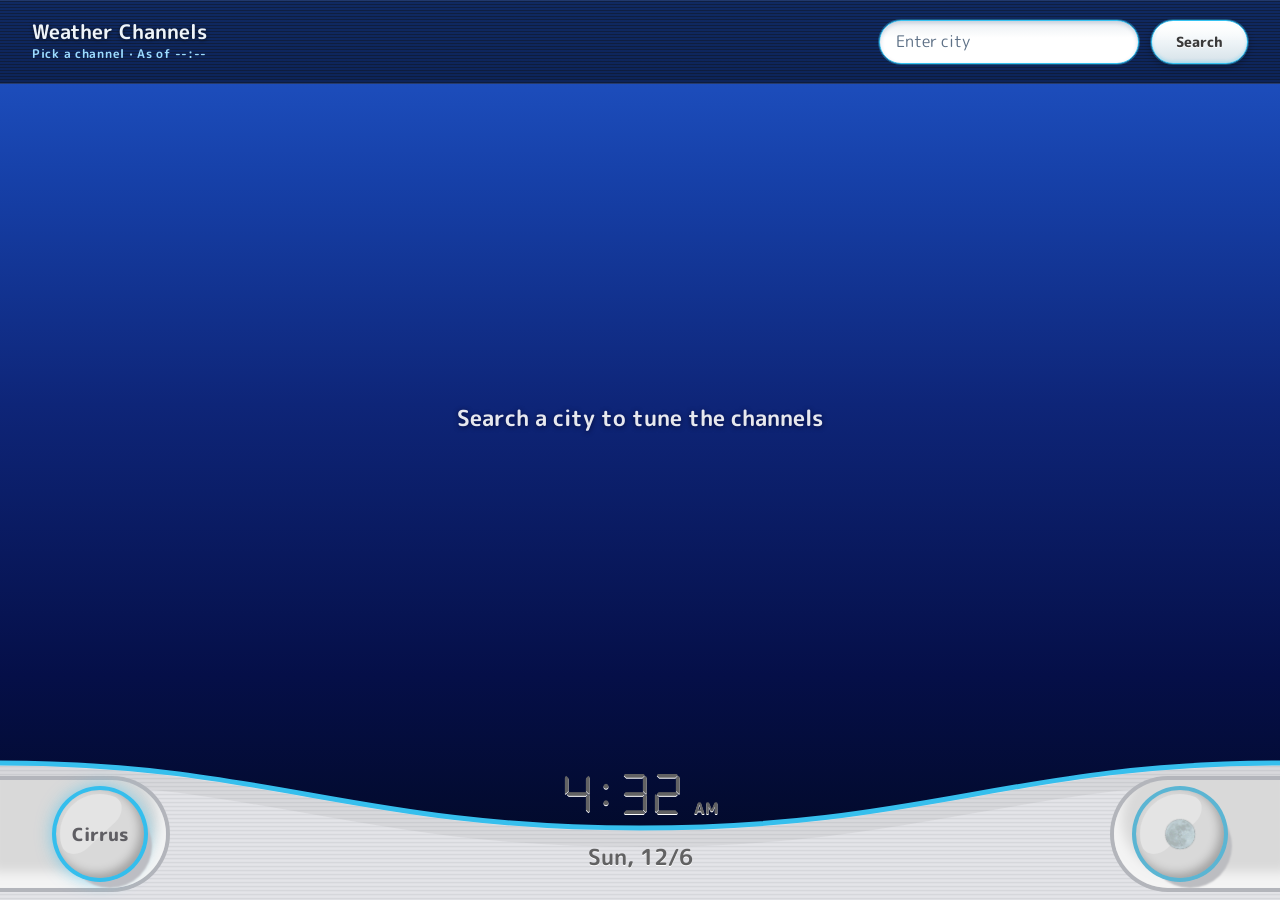
==== commit 9fdbfc9e: "fix(globe): zoom, touch, and city-loading fixes from review Zoom - Zooming toward far-southern place" ====
--- a/public/index.html
+++ b/public/index.html
@@ -455,7 +455,7 @@
   <script src="search.js?v=20261022h1"></script>
   <script src="settings.js?v=20261022i1"></script>
   <script src="globe-cities.js?v=202610227"></script>
-  <script src="globe.js?v=202610227"></script>
+  <script src="globe.js?v=202610231"></script>
   <script src="channels.js?v=20261022n1"></script>
   <script src="launch.js?v=20261022n1"></script>
   <script src="countup.js?v=20261022h1"></script>
